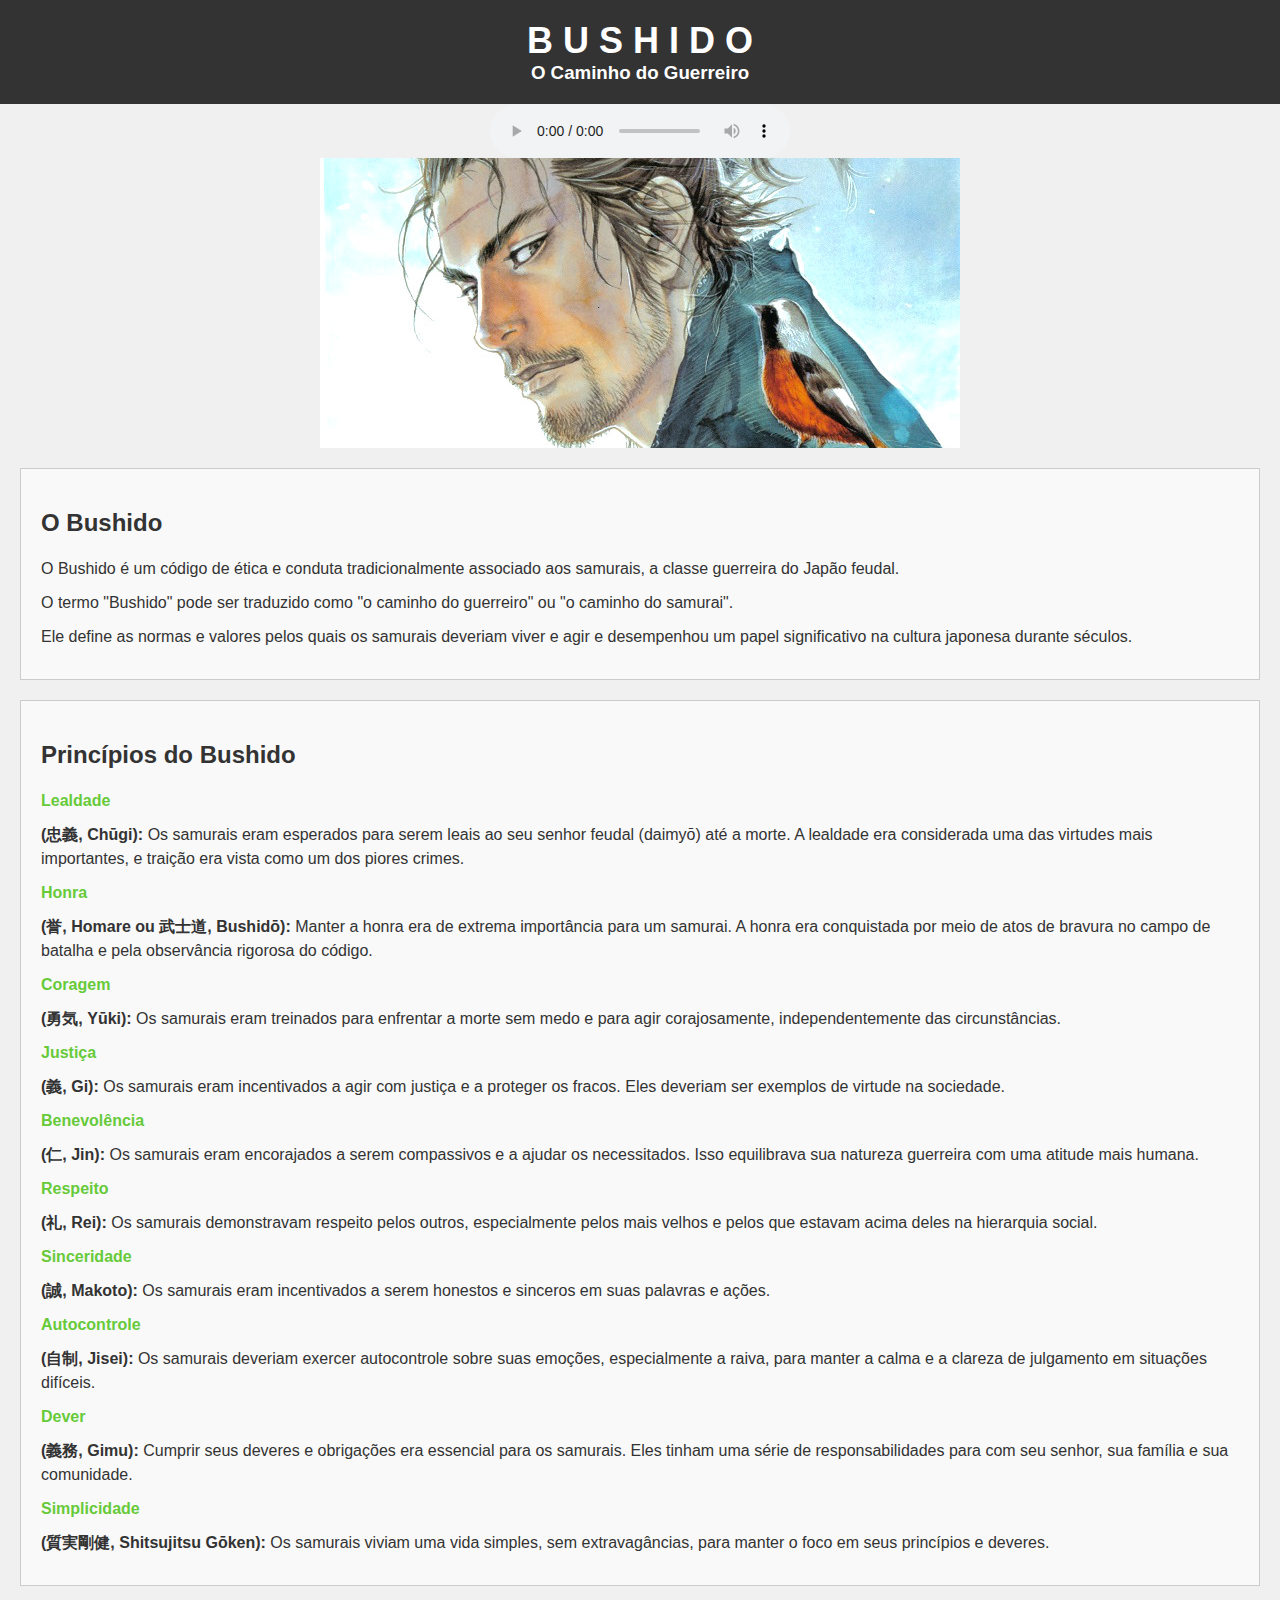
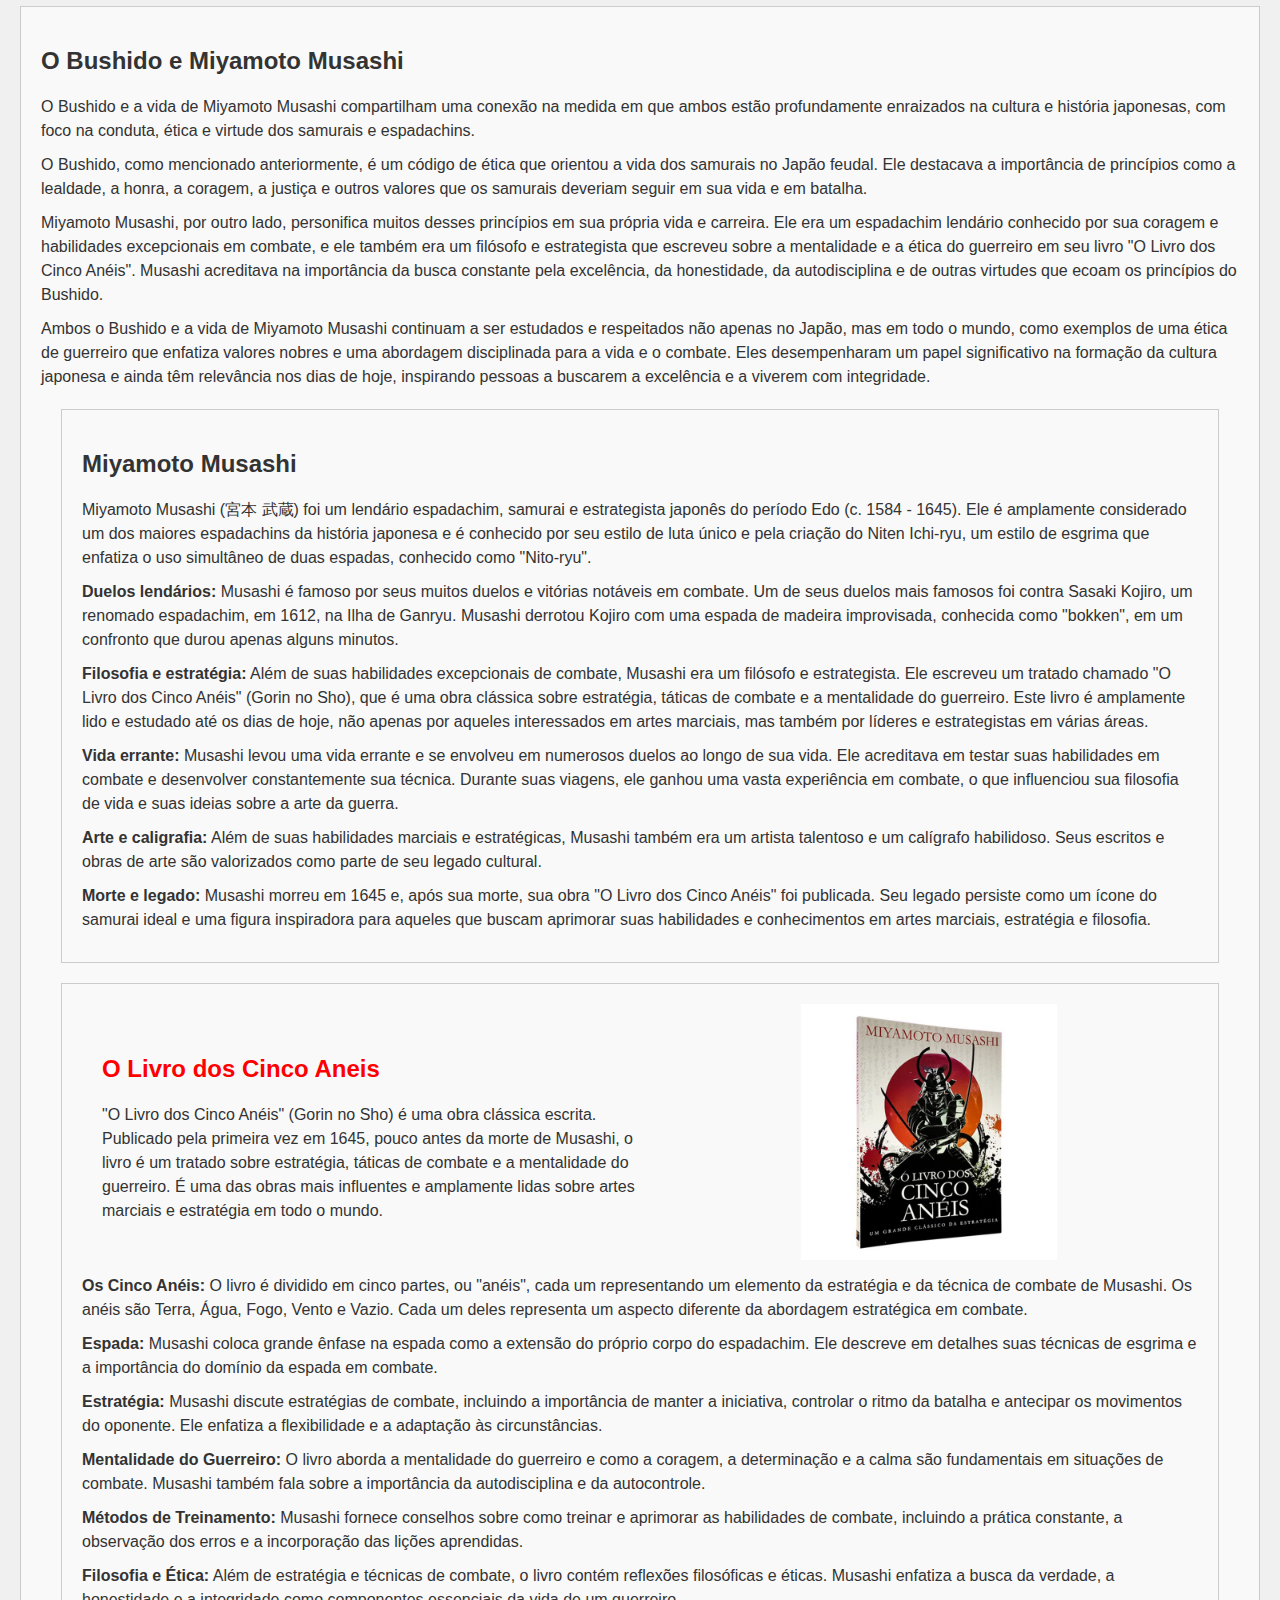
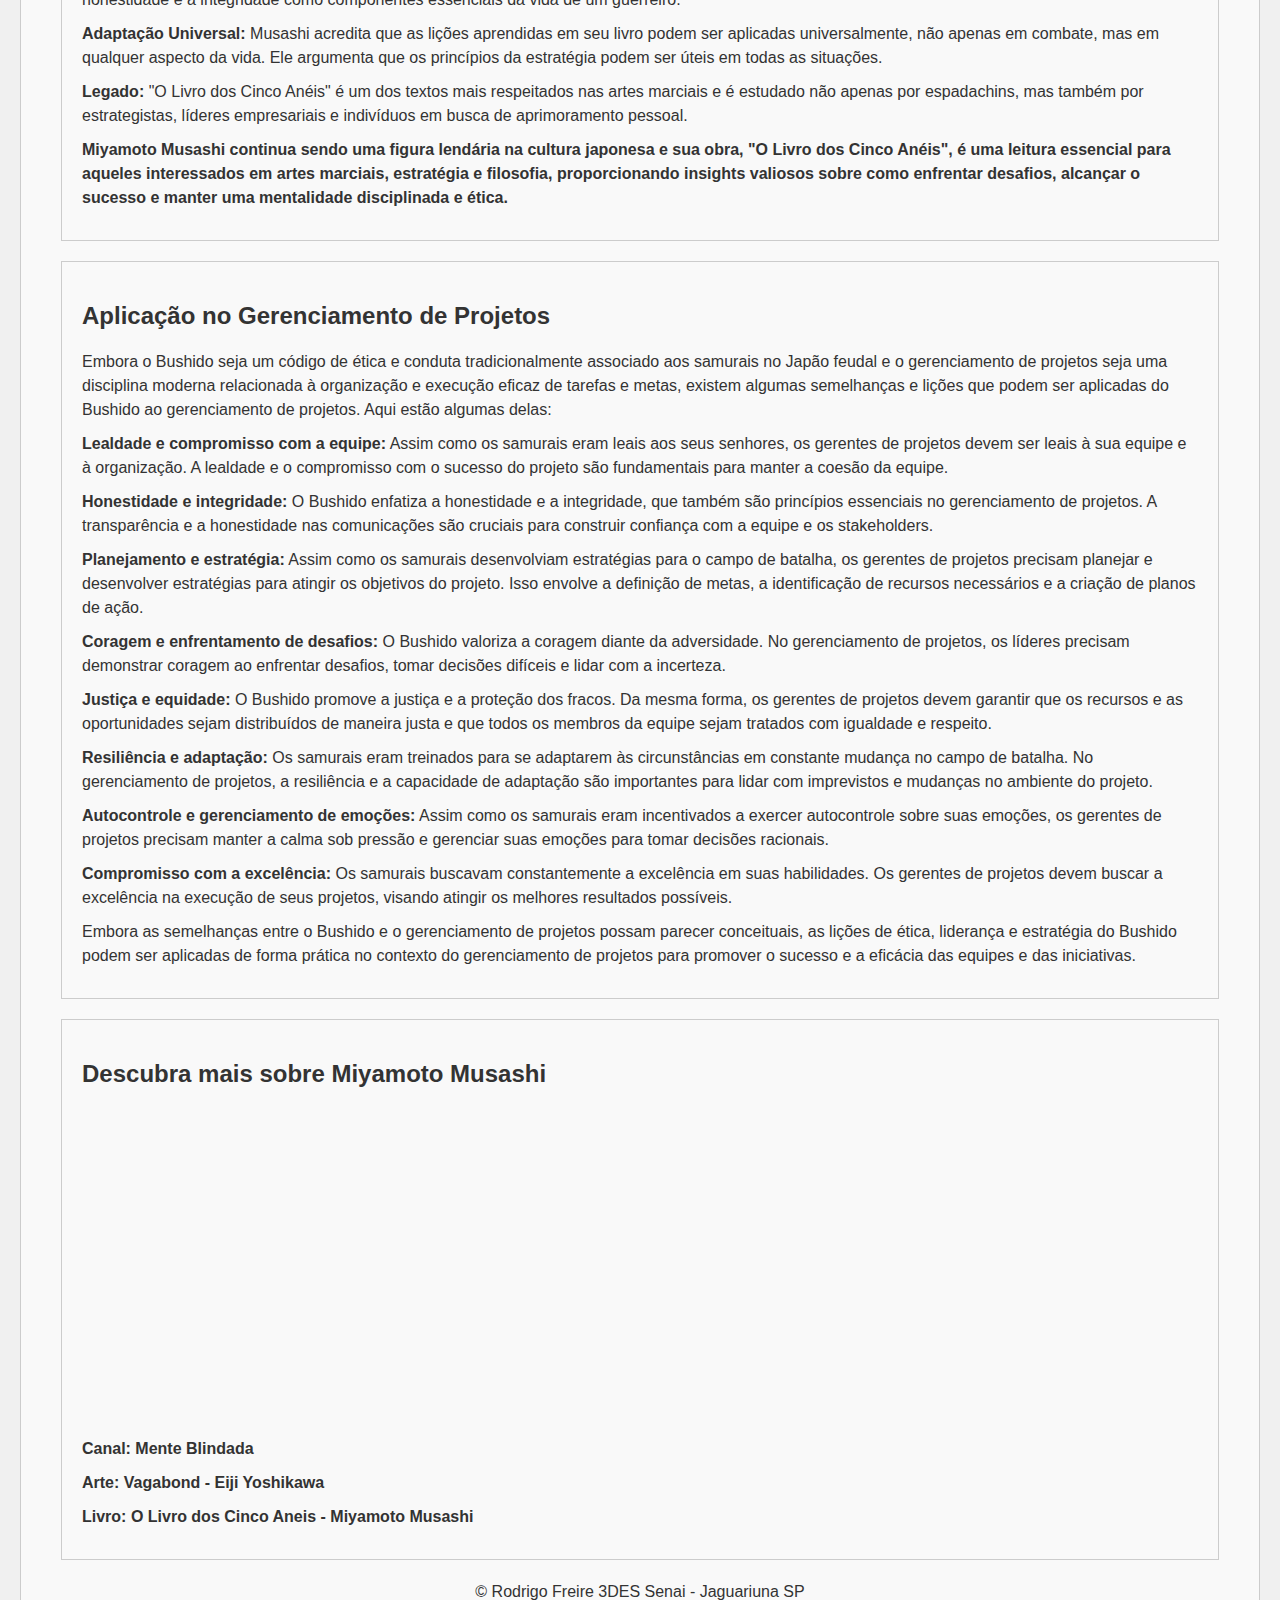
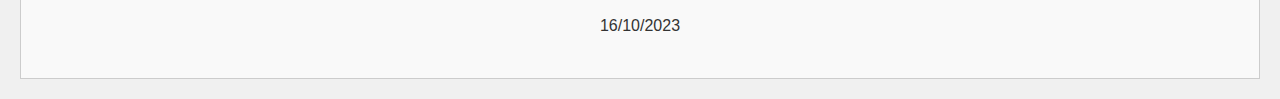
==== front/pagina2/index.html @ 3cf16ec8 "Bushido Completo" ====
<!DOCTYPE html>
<html>
<head>
    <meta charset="UTF-8">
    <title>Bushido 
        O Caminho do Guerreiro</title>
    <link rel="stylesheet" type="text/css" href="style.css">
</head>
<body>
    <header>
        <h1>B U S H I D O</h1>
        <h3>O Caminho do Guerreiro</h3>
    </header>
    <div class="centro">
        <audio controls autoplay loop>
          <source src="../src/SnapInsta.io - 1 Hour of Berserk Music (Theme of Guts) (128 kbps).mp3" type="audio/mpeg">
          Seu navegador não suporta a reprodução de áudio.
        </audio>
        <img id="miyamoto" src="../src/miyamotomusashi_vagabond.jpg">
      </div>
    <section>
        <h2>O Bushido</h2>
        <p>O Bushido é um código de ética e conduta tradicionalmente associado aos samurais, a classe guerreira do Japão feudal.</p>
        <p>O termo "Bushido" pode ser traduzido como "o caminho do guerreiro" ou "o caminho do samurai".</p>
        <p>Ele define as normas e valores pelos quais os samurais deveriam viver e agir e desempenhou um papel significativo na cultura japonesa durante séculos.</p>
    </section>
    <section>
        <h2>Princípios do Bushido</h2>
        <ul>
            <li><strong><p id="bushidoex">Lealdade</p>(忠義, Chūgi):</strong> Os samurais eram esperados para serem leais ao seu senhor feudal (daimyō) até a morte. A lealdade era considerada uma das virtudes mais importantes, e traição era vista como um dos piores crimes.</li>
            <li><strong><p id="bushidoex">Honra</p>(誉, Homare ou 武士道, Bushidō):</strong> Manter a honra era de extrema importância para um samurai. A honra era conquistada por meio de atos de bravura no campo de batalha e pela observância rigorosa do código.</li>
            <li><strong><p id="bushidoex">Coragem </p>(勇気, Yūki):</strong> Os samurais eram treinados para enfrentar a morte sem medo e para agir corajosamente, independentemente das circunstâncias.</li>
            <li><strong><p id="bushidoex">Justiça </p>(義, Gi):</strong> Os samurais eram incentivados a agir com justiça e a proteger os fracos. Eles deveriam ser exemplos de virtude na sociedade.</li>
            <li><strong><p id="bushidoex">Benevolência </p>(仁, Jin):</strong> Os samurais eram encorajados a serem compassivos e a ajudar os necessitados. Isso equilibrava sua natureza guerreira com uma atitude mais humana.</li>
            <li><strong><p id="bushidoex">Respeito </p>(礼, Rei):</strong> Os samurais demonstravam respeito pelos outros, especialmente pelos mais velhos e pelos que estavam acima deles na hierarquia social.</li>
            <li><strong><p id="bushidoex">Sinceridade </p>(誠, Makoto):</strong> Os samurais eram incentivados a serem honestos e sinceros em suas palavras e ações.</li>
            <li><strong><p id="bushidoex">Autocontrole </p>(自制, Jisei):</strong> Os samurais deveriam exercer autocontrole sobre suas emoções, especialmente a raiva, para manter a calma e a clareza de julgamento em situações difíceis.</li>
            <li><strong><p id="bushidoex">Dever </p>(義務, Gimu):</strong> Cumprir seus deveres e obrigações era essencial para os samurais. Eles tinham uma série de responsabilidades para com seu senhor, sua família e sua comunidade.</li>
            <li><strong><p id="bushidoex">Simplicidade </p>(質実剛健, Shitsujitsu Gōken):</strong> Os samurais viviam uma vida simples, sem extravagâncias, para manter o foco em seus princípios e deveres.</li>
        </ul>
    </section>

</header>
<section>
    <h2>O Bushido e Miyamoto Musashi</h2>
    <p>O Bushido e a vida de Miyamoto Musashi compartilham uma conexão na medida em que ambos estão profundamente enraizados na cultura e história japonesas, com foco na conduta, ética e virtude dos samurais e espadachins.</p>
    <p>O Bushido, como mencionado anteriormente, é um código de ética que orientou a vida dos samurais no Japão feudal. Ele destacava a importância de princípios como a lealdade, a honra, a coragem, a justiça e outros valores que os samurais deveriam seguir em sua vida e em batalha.</p>
    <p>Miyamoto Musashi, por outro lado, personifica muitos desses princípios em sua própria vida e carreira. Ele era um espadachim lendário conhecido por sua coragem e habilidades excepcionais em combate, e ele também era um filósofo e estrategista que escreveu sobre a mentalidade e a ética do guerreiro em seu livro "O Livro dos Cinco Anéis". Musashi acreditava na importância da busca constante pela excelência, da honestidade, da autodisciplina e de outras virtudes que ecoam os princípios do Bushido.</p>
    <p>Ambos o Bushido e a vida de Miyamoto Musashi continuam a ser estudados e respeitados não apenas no Japão, mas em todo o mundo, como exemplos de uma ética de guerreiro que enfatiza valores nobres e uma abordagem disciplinada para a vida e o combate. Eles desempenharam um papel significativo na formação da cultura japonesa e ainda têm relevância nos dias de hoje, inspirando pessoas a buscarem a excelência e a viverem com integridade.</p>

    <section>
        <h2>Miyamoto Musashi</h2>
        <p>Miyamoto Musashi (宮本 武蔵) foi um lendário espadachim, samurai e estrategista japonês do período Edo (c. 1584 - 1645). Ele é amplamente considerado um dos maiores espadachins da história japonesa e é conhecido por seu estilo de luta único e pela criação do Niten Ichi-ryu, um estilo de esgrima que enfatiza o uso simultâneo de duas espadas, conhecido como "Nito-ryu".</p>
        <ul>
            <li><strong>Duelos lendários:</strong> Musashi é famoso por seus muitos duelos e vitórias notáveis em combate. Um de seus duelos mais famosos foi contra Sasaki Kojiro, um renomado espadachim, em 1612, na Ilha de Ganryu. Musashi derrotou Kojiro com uma espada de madeira improvisada, conhecida como "bokken", em um confronto que durou apenas alguns minutos.</li>
            <li><strong>Filosofia e estratégia:</strong> Além de suas habilidades excepcionais de combate, Musashi era um filósofo e estrategista. Ele escreveu um tratado chamado "O Livro dos Cinco Anéis" (Gorin no Sho), que é uma obra clássica sobre estratégia, táticas de combate e a mentalidade do guerreiro. Este livro é amplamente lido e estudado até os dias de hoje, não apenas por aqueles interessados em artes marciais, mas também por líderes e estrategistas em várias áreas.</li>
            <li><strong>Vida errante:</strong> Musashi levou uma vida errante e se envolveu em numerosos duelos ao longo de sua vida. Ele acreditava em testar suas habilidades em combate e desenvolver constantemente sua técnica. Durante suas viagens, ele ganhou uma vasta experiência em combate, o que influenciou sua filosofia de vida e suas ideias sobre a arte da guerra.</li>
            <li><strong>Arte e caligrafia:</strong> Além de suas habilidades marciais e estratégicas, Musashi também era um artista talentoso e um calígrafo habilidoso. Seus escritos e obras de arte são valorizados como parte de seu legado cultural.</li>
            <li><strong>Morte e legado:</strong> Musashi morreu em 1645 e, após sua morte, sua obra "O Livro dos Cinco Anéis" foi publicada. Seu legado persiste como um ícone do samurai ideal e uma figura inspiradora para aqueles que buscam aprimorar suas habilidades e conhecimentos em artes marciais, estratégia e filosofia.</li>
        </ul>
    </section>
    <section>
        <div class="content">
            <div class="texto">
                <h2 id="aneisT">O Livro dos Cinco Aneis</h2>
                <p>"O Livro dos Cinco Anéis" (Gorin no Sho) é uma obra clássica escrita. Publicado pela primeira vez em 1645, pouco antes da morte de Musashi, o livro é um tratado sobre estratégia, táticas de combate e a mentalidade do guerreiro. 
                    É uma das obras mais influentes e amplamente lidas sobre artes marciais e estratégia em todo o mundo.</p>        
                </div>
                <div class="imagem">
                    <img id="aneis" src="../src/4urb4uzpniniqn68qszfetjwrgpxscu9icsy_640x640+fill_ffffff.jpg">
                </div>
        </div>
        <ul>
            <li><strong>Os Cinco Anéis:</strong> O livro é dividido em cinco partes, ou "anéis", cada um representando um elemento da estratégia e da técnica de combate de Musashi. Os anéis são Terra, Água, Fogo, Vento e Vazio. Cada um deles representa um aspecto diferente da abordagem estratégica em combate.</li>
        
            <li><strong>Espada:</strong> Musashi coloca grande ênfase na espada como a extensão do próprio corpo do espadachim. Ele descreve em detalhes suas técnicas de esgrima e a importância do domínio da espada em combate.</li>

            <li><strong>Estratégia:</strong> Musashi discute estratégias de combate, incluindo a importância de manter a iniciativa, controlar o ritmo da batalha e antecipar os movimentos do oponente. Ele enfatiza a flexibilidade e a adaptação às circunstâncias.</li>

            <li><strong>Mentalidade do Guerreiro:</strong> O livro aborda a mentalidade do guerreiro e como a coragem, a determinação e a calma são fundamentais em situações de combate. Musashi também fala sobre a importância da autodisciplina e da autocontrole.</li>

            <li><strong>Métodos de Treinamento:</strong> Musashi fornece conselhos sobre como treinar e aprimorar as habilidades de combate, incluindo a prática constante, a observação dos erros e a incorporação das lições aprendidas.</li>

            <li><strong>Filosofia e Ética:</strong> Além de estratégia e técnicas de combate, o livro contém reflexões filosóficas e éticas. Musashi enfatiza a busca da verdade, a honestidade e a integridade como componentes essenciais da vida de um guerreiro.</li>

            <li><strong>Adaptação Universal:</strong> Musashi acredita que as lições aprendidas em seu livro podem ser aplicadas universalmente, não apenas em combate, mas em qualquer aspecto da vida. Ele argumenta que os princípios da estratégia podem ser úteis em todas as situações.</li>

            <li><strong>Legado:</strong> "O Livro dos Cinco Anéis" é um dos textos mais respeitados nas artes marciais e é estudado não apenas por espadachins, mas também por estrategistas, líderes empresariais e indivíduos em busca de aprimoramento pessoal.</li>

            <li><strong>Miyamoto Musashi continua sendo uma figura lendária na cultura japonesa e sua obra, "O Livro dos Cinco Anéis", é uma leitura essencial para aqueles interessados em artes marciais, estratégia e filosofia, proporcionando insights valiosos sobre como enfrentar desafios, alcançar o sucesso e manter uma mentalidade disciplinada e ética.</strong></li>
        </ul>
    </section>
    <section>
        <h2>Aplicação no Gerenciamento de Projetos</h2>
        <p>Embora o Bushido seja um código de ética e conduta tradicionalmente associado aos samurais no Japão feudal e o gerenciamento de projetos seja uma disciplina moderna relacionada à organização e execução eficaz de tarefas e metas, existem algumas semelhanças e lições que podem ser aplicadas do Bushido ao gerenciamento de projetos. Aqui estão algumas delas:</p>
        <ul>
            <li><strong>Lealdade e compromisso com a equipe:</strong> Assim como os samurais eram leais aos seus senhores, os gerentes de projetos devem ser leais à sua equipe e à organização. A lealdade e o compromisso com o sucesso do projeto são fundamentais para manter a coesão da equipe.</li>
            <li><strong>Honestidade e integridade:</strong> O Bushido enfatiza a honestidade e a integridade, que também são princípios essenciais no gerenciamento de projetos. A transparência e a honestidade nas comunicações são cruciais para construir confiança com a equipe e os stakeholders.</li>
            <li><strong>Planejamento e estratégia:</strong> Assim como os samurais desenvolviam estratégias para o campo de batalha, os gerentes de projetos precisam planejar e desenvolver estratégias para atingir os objetivos do projeto. Isso envolve a definição de metas, a identificação de recursos necessários e a criação de planos de ação.</li>
            <li><strong>Coragem e enfrentamento de desafios:</strong> O Bushido valoriza a coragem diante da adversidade. No gerenciamento de projetos, os líderes precisam demonstrar coragem ao enfrentar desafios, tomar decisões difíceis e lidar com a incerteza.</li>
            <li><strong>Justiça e equidade:</strong> O Bushido promove a justiça e a proteção dos fracos. Da mesma forma, os gerentes de projetos devem garantir que os recursos e as oportunidades sejam distribuídos de maneira justa e que todos os membros da equipe sejam tratados com igualdade e respeito.</li>
            <li><strong>Resiliência e adaptação:</strong> Os samurais eram treinados para se adaptarem às circunstâncias em constante mudança no campo de batalha. No gerenciamento de projetos, a resiliência e a capacidade de adaptação são importantes para lidar com imprevistos e mudanças no ambiente do projeto.</li>
            <li><strong>Autocontrole e gerenciamento de emoções:</strong> Assim como os samurais eram incentivados a exercer autocontrole sobre suas emoções, os gerentes de projetos precisam manter a calma sob pressão e gerenciar suas emoções para tomar decisões racionais.</li>
            <li><strong>Compromisso com a excelência:</strong> Os samurais buscavam constantemente a excelência em suas habilidades. Os gerentes de projetos devem buscar a excelência na execução de seus projetos, visando atingir os melhores resultados possíveis.</li>
        </ul>
        <p>Embora as semelhanças entre o Bushido e o gerenciamento de projetos possam parecer conceituais, as lições de ética, liderança e estratégia do Bushido podem ser aplicadas de forma prática no contexto do gerenciamento de projetos para promover o sucesso e a eficácia das equipes e das iniciativas.</p>
    </section>
    <section class="knowore">
        <h2>Descubra mais sobre Miyamoto Musashi</h2>
    <div>
        <iframe width="560" height="315" src="https://www.youtube.com/embed/C63Zp-Cafrk" frameborder="0" allowfullscreen></iframe>
    </div>
        <p><strong>Canal: Mente Blindada</strong></p>
        <p><strong>Arte: Vagabond - Eiji Yoshikawa</strong></p>
        <p><strong>Livro: O Livro dos Cinco Aneis - Miyamoto Musashi</strong></p>
    </section>

    <footer>
        <p>&copy; Rodrigo Freire 3DES Senai - Jaguariuna SP</p>
        <p>16/10/2023</p>
    </footer>
</body>
<script src="script.js"></script>
</html>
---- front/pagina2/style.css ----
* {
    margin: 0;
    padding: 0;
    box-sizing: border-box;
}

body {
    font-family: Arial, sans-serif;
    margin: 0;
    padding: 0;
    background-color: #f0f0f0;
    color: #000;
}

header {
    text-align: center;
    background-color: #333;
    color: white;
    padding: 20px;
}

.centro {
    display: flex;
    flex-direction: column;
    align-items: center;
    justify-content: center;
    text-align: center;
  }
  

#miyamoto{
    text-align: center;
}

h1 {
    font-size: 36px;
    margin: 0;
}

h2 {
    font-size: 24px;
    color: #333;
    margin: 20px 0;
}

p {
    font-size: 16px;
    line-height: 1.5;
    color: #333;
    margin: 10px 0;
}

ul {
    list-style: none;
    padding: 0;
}

li {
    font-size: 16px;
    line-height: 1.5;
    color: #333;
    margin: 10px 0;
}

#bushidoex {
    color: rgb(103, 202, 57);
    font-weight: bold; 
}

a {
    color: #007BFF;
    text-decoration: none;
}

a:hover {
    text-decoration: underline;
}

#aneisT{
    color: #ff0000;

}

.content {
    display: flex; 
    align-items: center; 
}

.texto {
    flex: 1; 
    padding: 0 20px; 
}

.imagem {
    flex: 1;
    text-align: center; 
}

#aneis{
    width: 20vw;
    height: auto;
}


section {
    margin: 20px;
    padding: 20px;
    border: 1px solid #ccc;
    background-color: #f9f9f9;
}

.knowMore{
    text-align: center;
}

footer {
    text-align: center;
    font-size: 14px;
    color: #777;
    margin: 20px 0;
}

@media (max-width: 768px) {
    h1 {
        font-size: 24px; 
    }
    h2 {
        font-size: 20px;
    }
    .content {
        flex-direction: column;
        text-align: center;
    }
    #aneis {
        width: 80%; 
    }
    section {
        margin: 10px; 
        padding: 10px;
    }
}
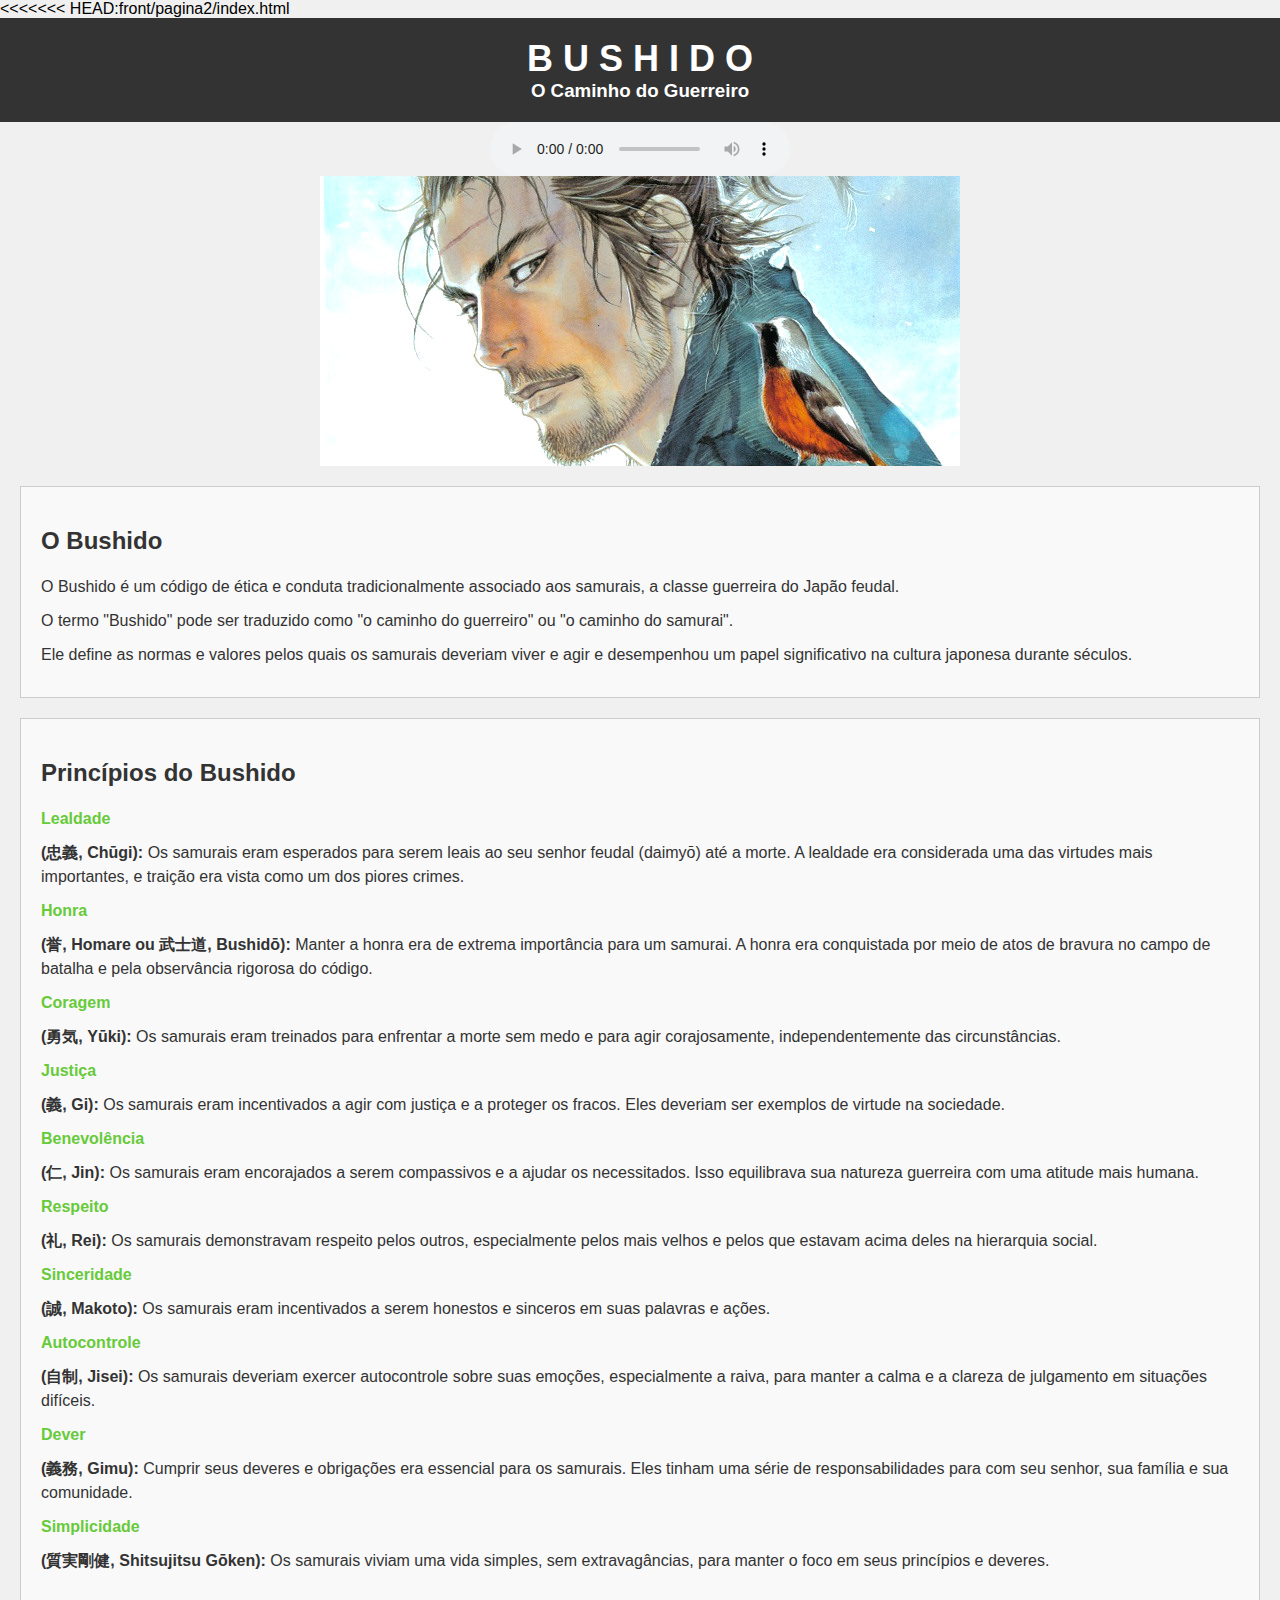
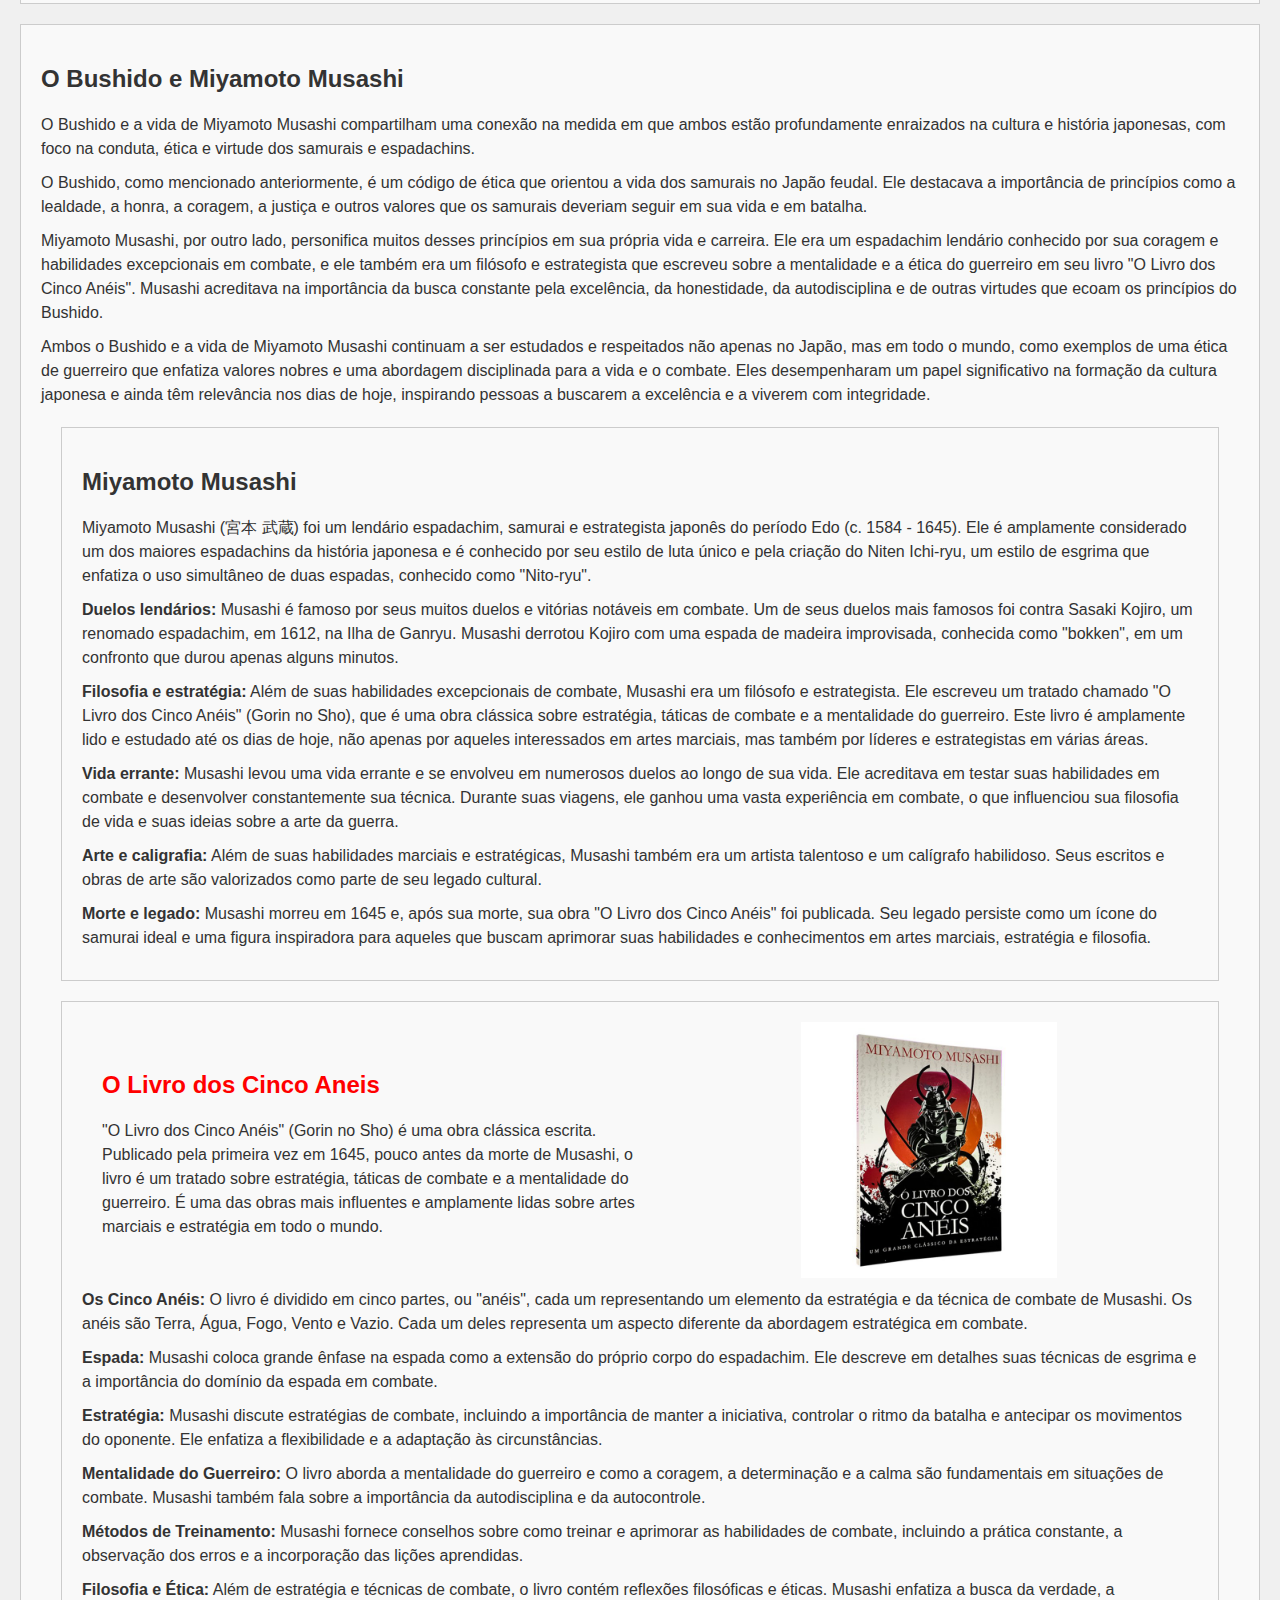
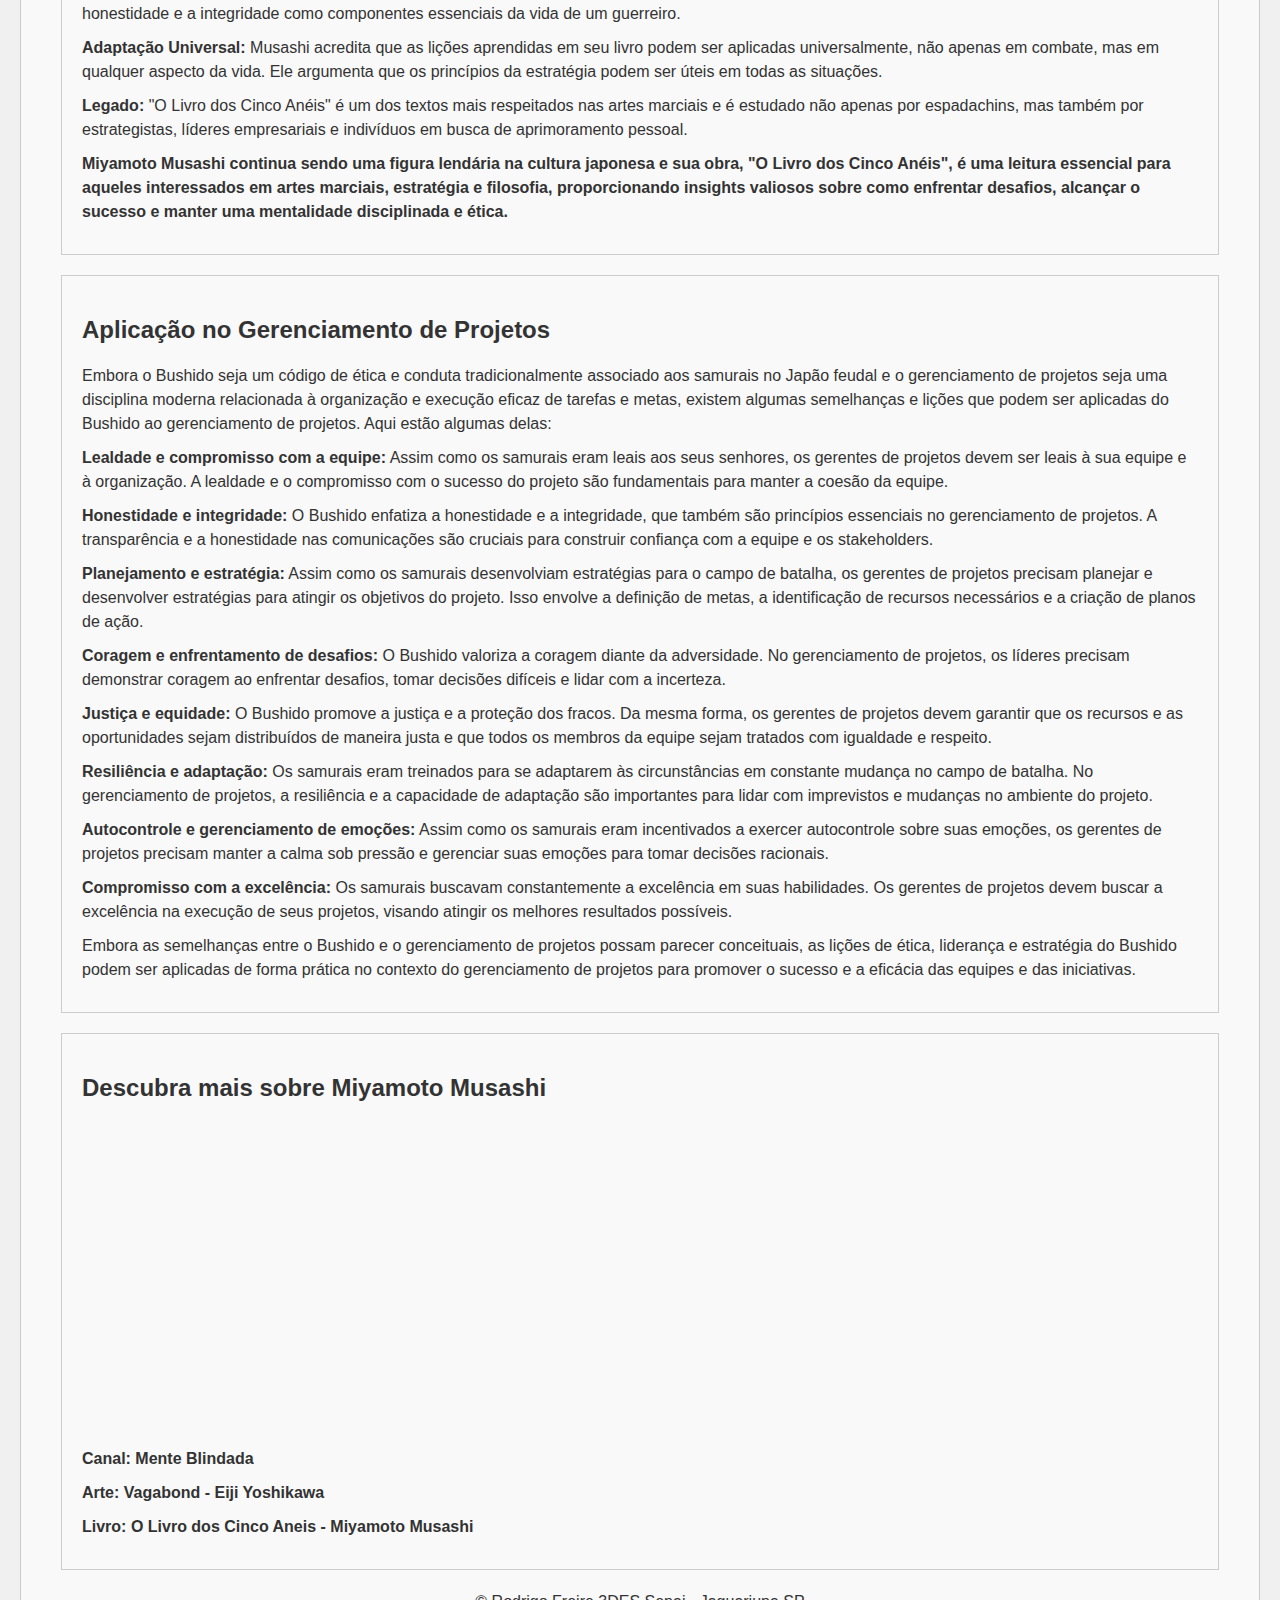
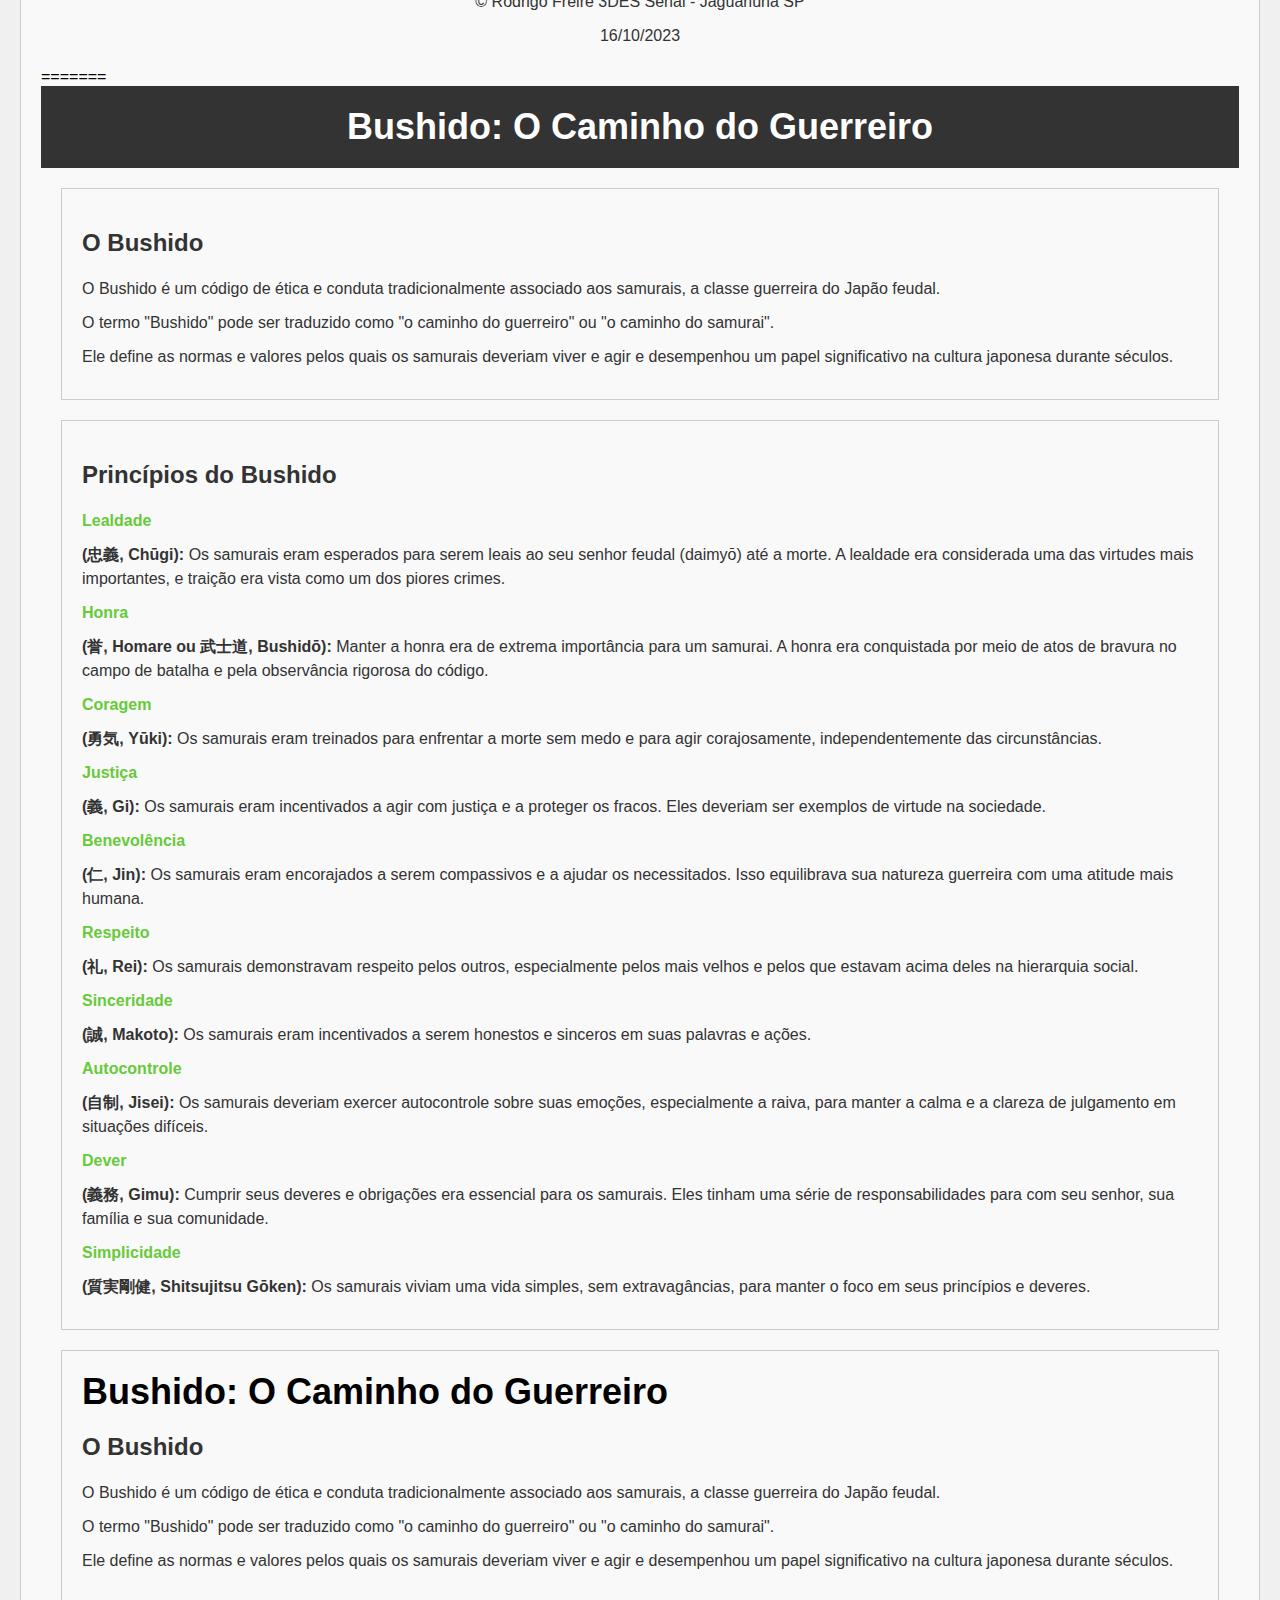
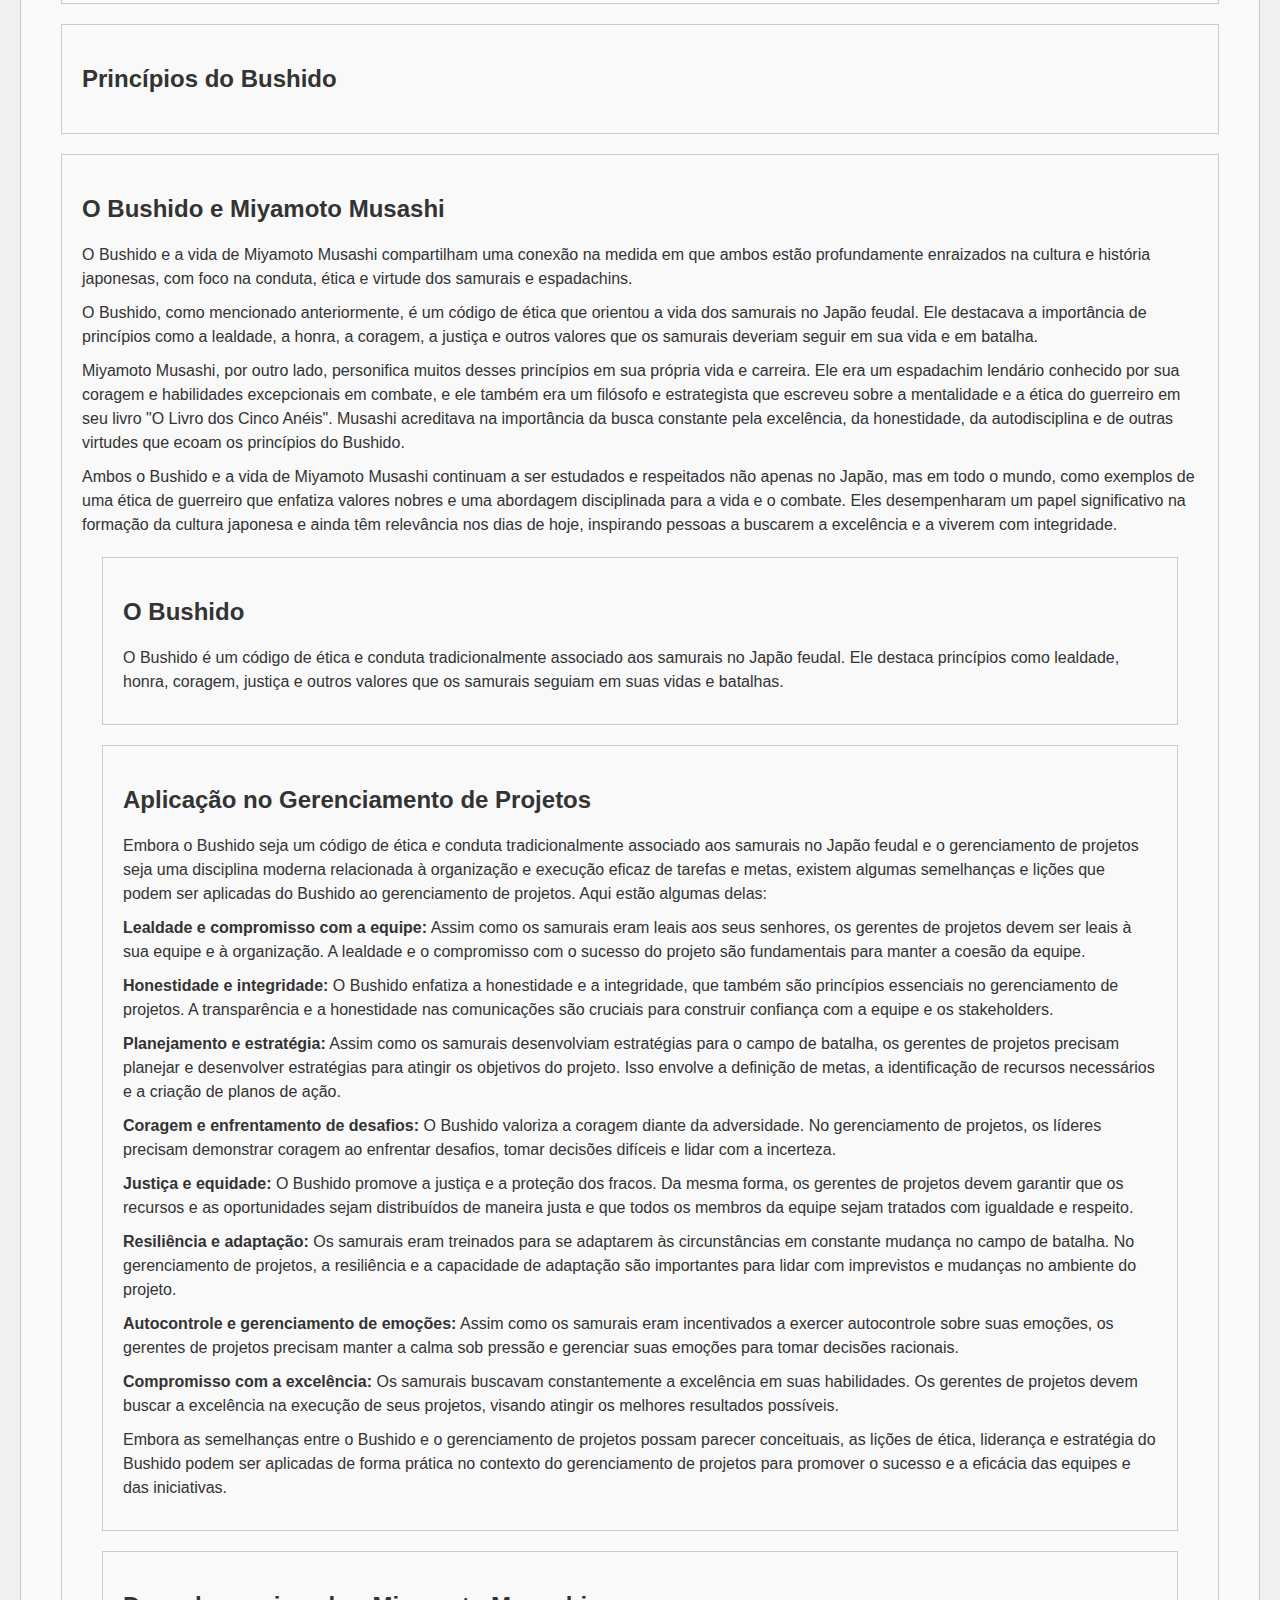
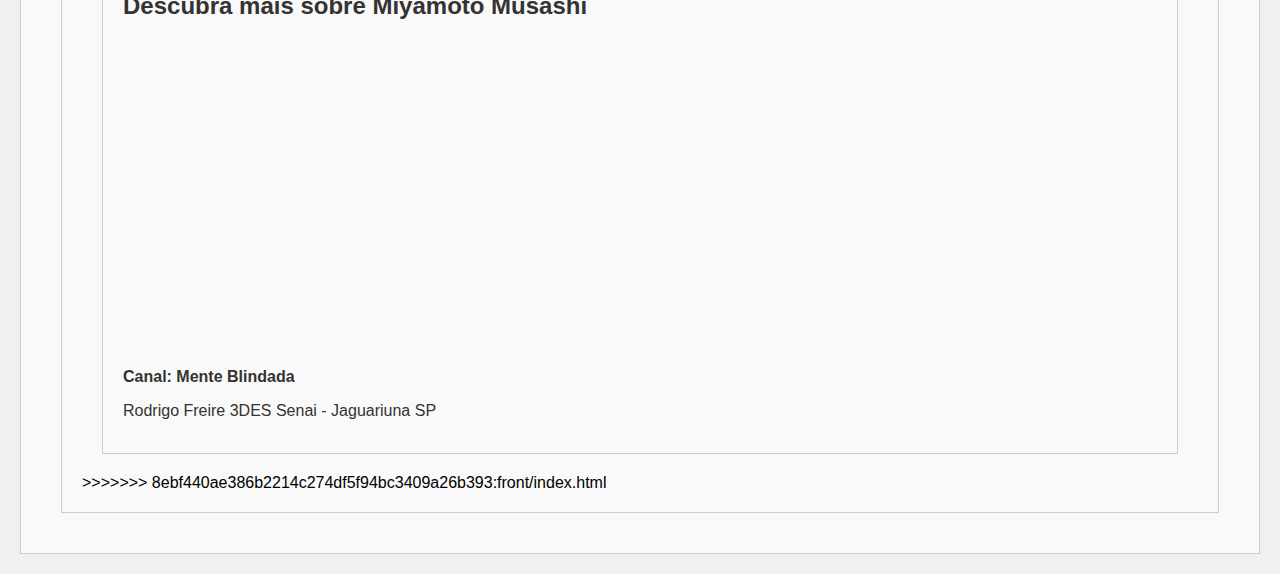
==== commit 5fd1540f: "teste" ====
--- a/front/pagina2/index.html
+++ b/front/pagina2/index.html
@@ -1,3 +1,4 @@
+<<<<<<< HEAD:front/pagina2/index.html
 <!DOCTYPE html>
 <html>
 <head>
@@ -122,3 +123,91 @@
 </body>
 <script src="script.js"></script>
 </html>
+=======
+<!DOCTYPE html>
+<html>
+<head>
+    <meta charset="UTF-8">
+    <title>Bushido: O Caminho do Guerreiro</title>
+    <link rel="stylesheet" type="text/css" href="style.css">
+</head>
+<body>
+    <header>
+        <h1>Bushido: O Caminho do Guerreiro</h1>
+    </header>
+    <section>
+        <h2>O Bushido</h2>
+        <p>O Bushido é um código de ética e conduta tradicionalmente associado aos samurais, a classe guerreira do Japão feudal.</p>
+        <p>O termo "Bushido" pode ser traduzido como "o caminho do guerreiro" ou "o caminho do samurai".</p>
+        <p>Ele define as normas e valores pelos quais os samurais deveriam viver e agir e desempenhou um papel significativo na cultura japonesa durante séculos.</p>
+    </section>
+    <section>
+        <h2>Princípios do Bushido</h2>
+        <ul>
+            <li><strong><p id="bushidoex">Lealdade</p>(忠義, Chūgi):</strong> Os samurais eram esperados para serem leais ao seu senhor feudal (daimyō) até a morte. A lealdade era considerada uma das virtudes mais importantes, e traição era vista como um dos piores crimes.</li>
+            <li><strong><p id="bushidoex">Honra</p>(誉, Homare ou 武士道, Bushidō):</strong> Manter a honra era de extrema importância para um samurai. A honra era conquistada por meio de atos de bravura no campo de batalha e pela observância rigorosa do código.</li>
+            <li><strong><p id="bushidoex">Coragem </p>(勇気, Yūki):</strong> Os samurais eram treinados para enfrentar a morte sem medo e para agir corajosamente, independentemente das circunstâncias.</li>
+            <li><strong><p id="bushidoex">Justiça </p>(義, Gi):</strong> Os samurais eram incentivados a agir com justiça e a proteger os fracos. Eles deveriam ser exemplos de virtude na sociedade.</li>
+            <li><strong><p id="bushidoex">Benevolência </p>(仁, Jin):</strong> Os samurais eram encorajados a serem compassivos e a ajudar os necessitados. Isso equilibrava sua natureza guerreira com uma atitude mais humana.</li>
+            <li><strong><p id="bushidoex">Respeito </p>(礼, Rei):</strong> Os samurais demonstravam respeito pelos outros, especialmente pelos mais velhos e pelos que estavam acima deles na hierarquia social.</li>
+            <li><strong><p id="bushidoex">Sinceridade </p>(誠, Makoto):</strong> Os samurais eram incentivados a serem honestos e sinceros em suas palavras e ações.</li>
+            <li><strong><p id="bushidoex">Autocontrole </p>(自制, Jisei):</strong> Os samurais deveriam exercer autocontrole sobre suas emoções, especialmente a raiva, para manter a calma e a clareza de julgamento em situações difíceis.</li>
+            <li><strong><p id="bushidoex">Dever </p>(義務, Gimu):</strong> Cumprir seus deveres e obrigações era essencial para os samurais. Eles tinham uma série de responsabilidades para com seu senhor, sua família e sua comunidade.</li>
+            <li><strong><p id="bushidoex">Simplicidade </p>(質実剛健, Shitsujitsu Gōken):</strong> Os samurais viviam uma vida simples, sem extravagâncias, para manter o foco em seus princípios e deveres.</li>
+        </ul>
+    </section>
+
+</header>
+<section>
+    <h1>Bushido: O Caminho do Guerreiro</h1>
+    <h2>O Bushido</h2>
+    <p>O Bushido é um código de ética e conduta tradicionalmente associado aos samurais, a classe guerreira do Japão feudal.</p>
+    <p>O termo "Bushido" pode ser traduzido como "o caminho do guerreiro" ou "o caminho do samurai".</p>
+    <p>Ele define as normas e valores pelos quais os samurais deveriam viver e agir e desempenhou um papel significativo na cultura japonesa durante séculos.</p>
+</section>
+<section>
+    <h2>Princípios do Bushido</h2>
+    <ul>
+        <!-- Princípios do Bushido (como anteriormente) -->
+    </ul>
+</section>
+<section>
+    <h2>O Bushido e Miyamoto Musashi</h2>
+    <p>O Bushido e a vida de Miyamoto Musashi compartilham uma conexão na medida em que ambos estão profundamente enraizados na cultura e história japonesas, com foco na conduta, ética e virtude dos samurais e espadachins.</p>
+    <p>O Bushido, como mencionado anteriormente, é um código de ética que orientou a vida dos samurais no Japão feudal. Ele destacava a importância de princípios como a lealdade, a honra, a coragem, a justiça e outros valores que os samurais deveriam seguir em sua vida e em batalha.</p>
+    <p>Miyamoto Musashi, por outro lado, personifica muitos desses princípios em sua própria vida e carreira. Ele era um espadachim lendário conhecido por sua coragem e habilidades excepcionais em combate, e ele também era um filósofo e estrategista que escreveu sobre a mentalidade e a ética do guerreiro em seu livro "O Livro dos Cinco Anéis". Musashi acreditava na importância da busca constante pela excelência, da honestidade, da autodisciplina e de outras virtudes que ecoam os princípios do Bushido.</p>
+    <p>Ambos o Bushido e a vida de Miyamoto Musashi continuam a ser estudados e respeitados não apenas no Japão, mas em todo o mundo, como exemplos de uma ética de guerreiro que enfatiza valores nobres e uma abordagem disciplinada para a vida e o combate. Eles desempenharam um papel significativo na formação da cultura japonesa e ainda têm relevância nos dias de hoje, inspirando pessoas a buscarem a excelência e a viverem com integridade.</p>
+
+    <section>
+        <h2>O Bushido</h2>
+        <p>O Bushido é um código de ética e conduta tradicionalmente associado aos samurais no Japão feudal. Ele destaca princípios como lealdade, honra, coragem, justiça e outros valores que os samurais seguiam em suas vidas e batalhas.</p>
+        <!-- Resto do conteúdo anterior -->
+    </section>
+    <section>
+        <h2>Aplicação no Gerenciamento de Projetos</h2>
+        <p>Embora o Bushido seja um código de ética e conduta tradicionalmente associado aos samurais no Japão feudal e o gerenciamento de projetos seja uma disciplina moderna relacionada à organização e execução eficaz de tarefas e metas, existem algumas semelhanças e lições que podem ser aplicadas do Bushido ao gerenciamento de projetos. Aqui estão algumas delas:</p>
+        <ul>
+            <li><strong>Lealdade e compromisso com a equipe:</strong> Assim como os samurais eram leais aos seus senhores, os gerentes de projetos devem ser leais à sua equipe e à organização. A lealdade e o compromisso com o sucesso do projeto são fundamentais para manter a coesão da equipe.</li>
+            <li><strong>Honestidade e integridade:</strong> O Bushido enfatiza a honestidade e a integridade, que também são princípios essenciais no gerenciamento de projetos. A transparência e a honestidade nas comunicações são cruciais para construir confiança com a equipe e os stakeholders.</li>
+            <li><strong>Planejamento e estratégia:</strong> Assim como os samurais desenvolviam estratégias para o campo de batalha, os gerentes de projetos precisam planejar e desenvolver estratégias para atingir os objetivos do projeto. Isso envolve a definição de metas, a identificação de recursos necessários e a criação de planos de ação.</li>
+            <li><strong>Coragem e enfrentamento de desafios:</strong> O Bushido valoriza a coragem diante da adversidade. No gerenciamento de projetos, os líderes precisam demonstrar coragem ao enfrentar desafios, tomar decisões difíceis e lidar com a incerteza.</li>
+            <li><strong>Justiça e equidade:</strong> O Bushido promove a justiça e a proteção dos fracos. Da mesma forma, os gerentes de projetos devem garantir que os recursos e as oportunidades sejam distribuídos de maneira justa e que todos os membros da equipe sejam tratados com igualdade e respeito.</li>
+            <li><strong>Resiliência e adaptação:</strong> Os samurais eram treinados para se adaptarem às circunstâncias em constante mudança no campo de batalha. No gerenciamento de projetos, a resiliência e a capacidade de adaptação são importantes para lidar com imprevistos e mudanças no ambiente do projeto.</li>
+            <li><strong>Autocontrole e gerenciamento de emoções:</strong> Assim como os samurais eram incentivados a exercer autocontrole sobre suas emoções, os gerentes de projetos precisam manter a calma sob pressão e gerenciar suas emoções para tomar decisões racionais.</li>
+            <li><strong>Compromisso com a excelência:</strong> Os samurais buscavam constantemente a excelência em suas habilidades. Os gerentes de projetos devem buscar a excelência na execução de seus projetos, visando atingir os melhores resultados possíveis.</li>
+        </ul>
+        <p>Embora as semelhanças entre o Bushido e o gerenciamento de projetos possam parecer conceituais, as lições de ética, liderança e estratégia do Bushido podem ser aplicadas de forma prática no contexto do gerenciamento de projetos para promover o sucesso e a eficácia das equipes e das iniciativas.</p>
+    </section>
+    <section class="knowore">
+        <h2>Descubra mais sobre Miyamoto Musashi</h2>
+    <div>
+        <iframe width="560" height="315" src="https://www.youtube.com/embed/C63Zp-Cafrk" frameborder="0" allowfullscreen></iframe>
+    </div>
+        <p><strong>Canal: Mente Blindada</strong></p>
+        <p>Rodrigo Freire 3DES Senai - Jaguariuna SP</p>
+    </section>
+
+</body>
+<script src="script.js"></script>
+</html>
+>>>>>>> 8ebf440ae386b2214c274df5f94bc3409a26b393:front/index.html
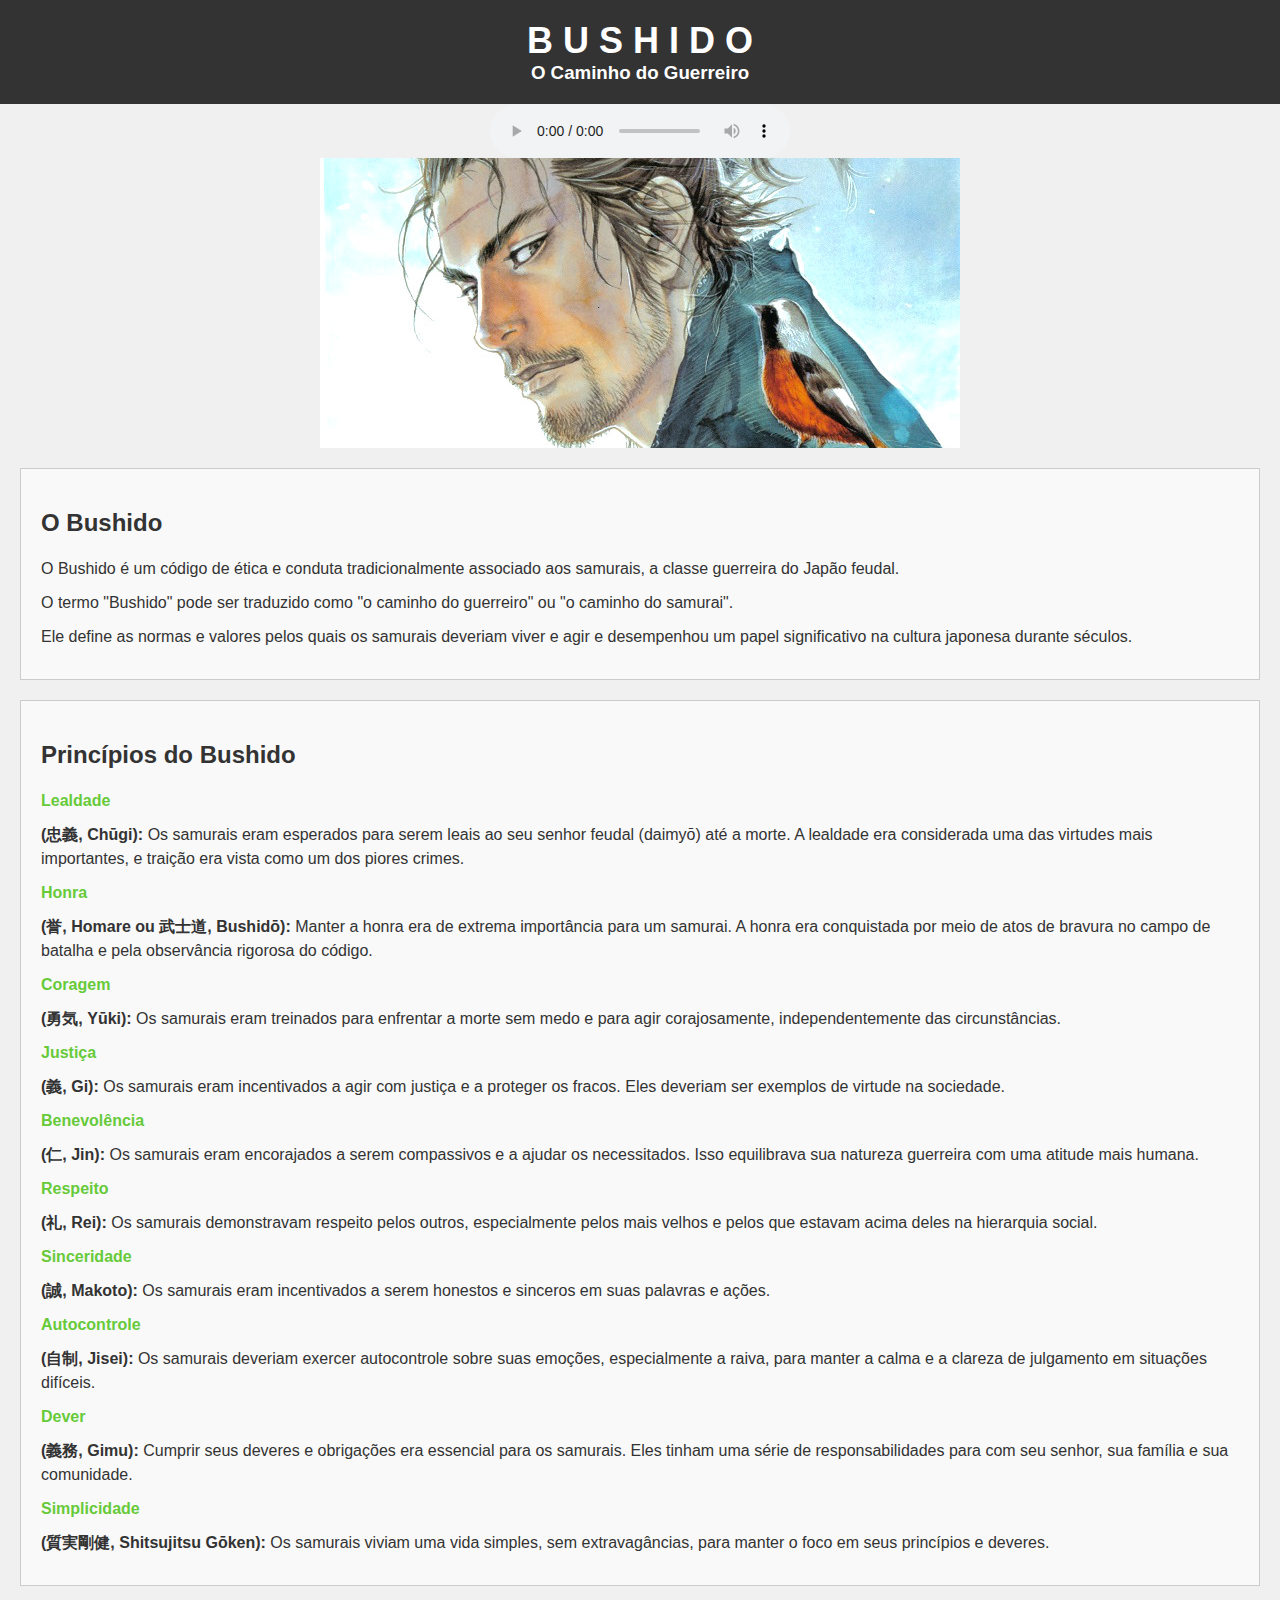
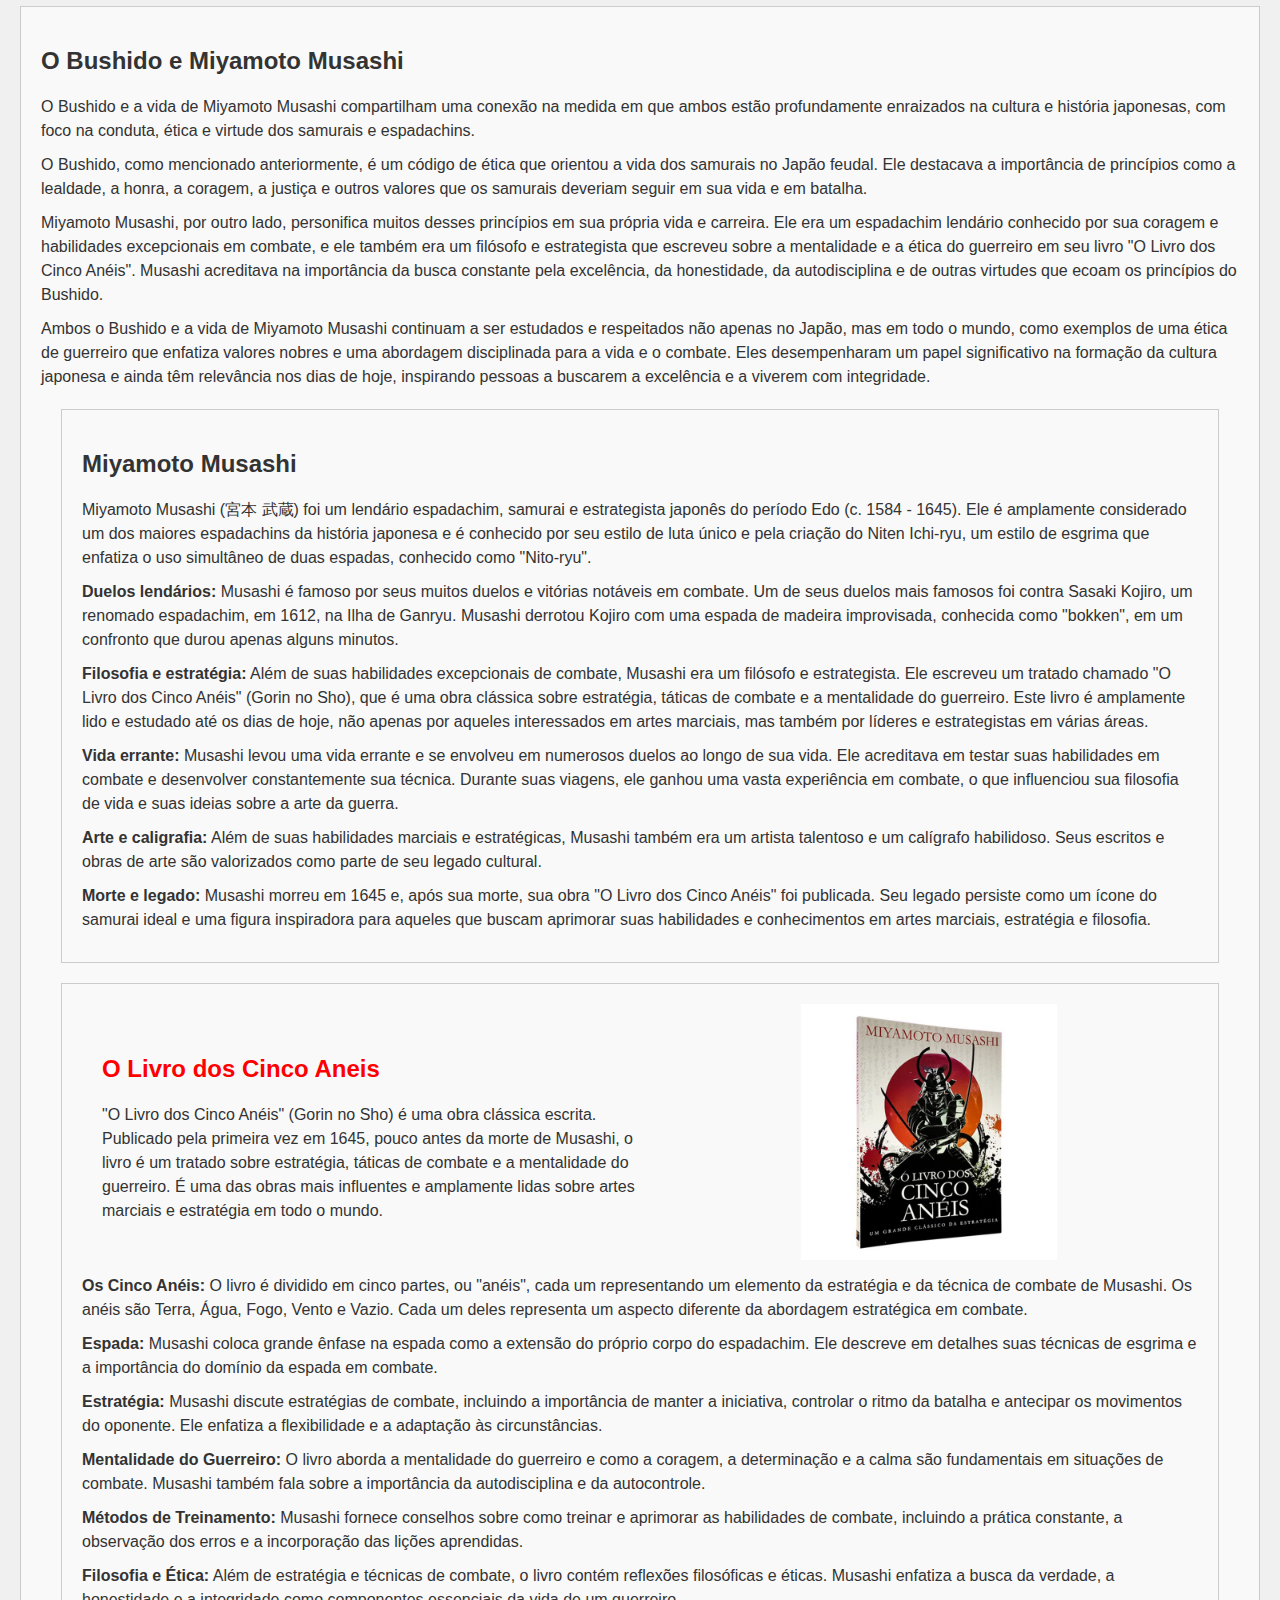
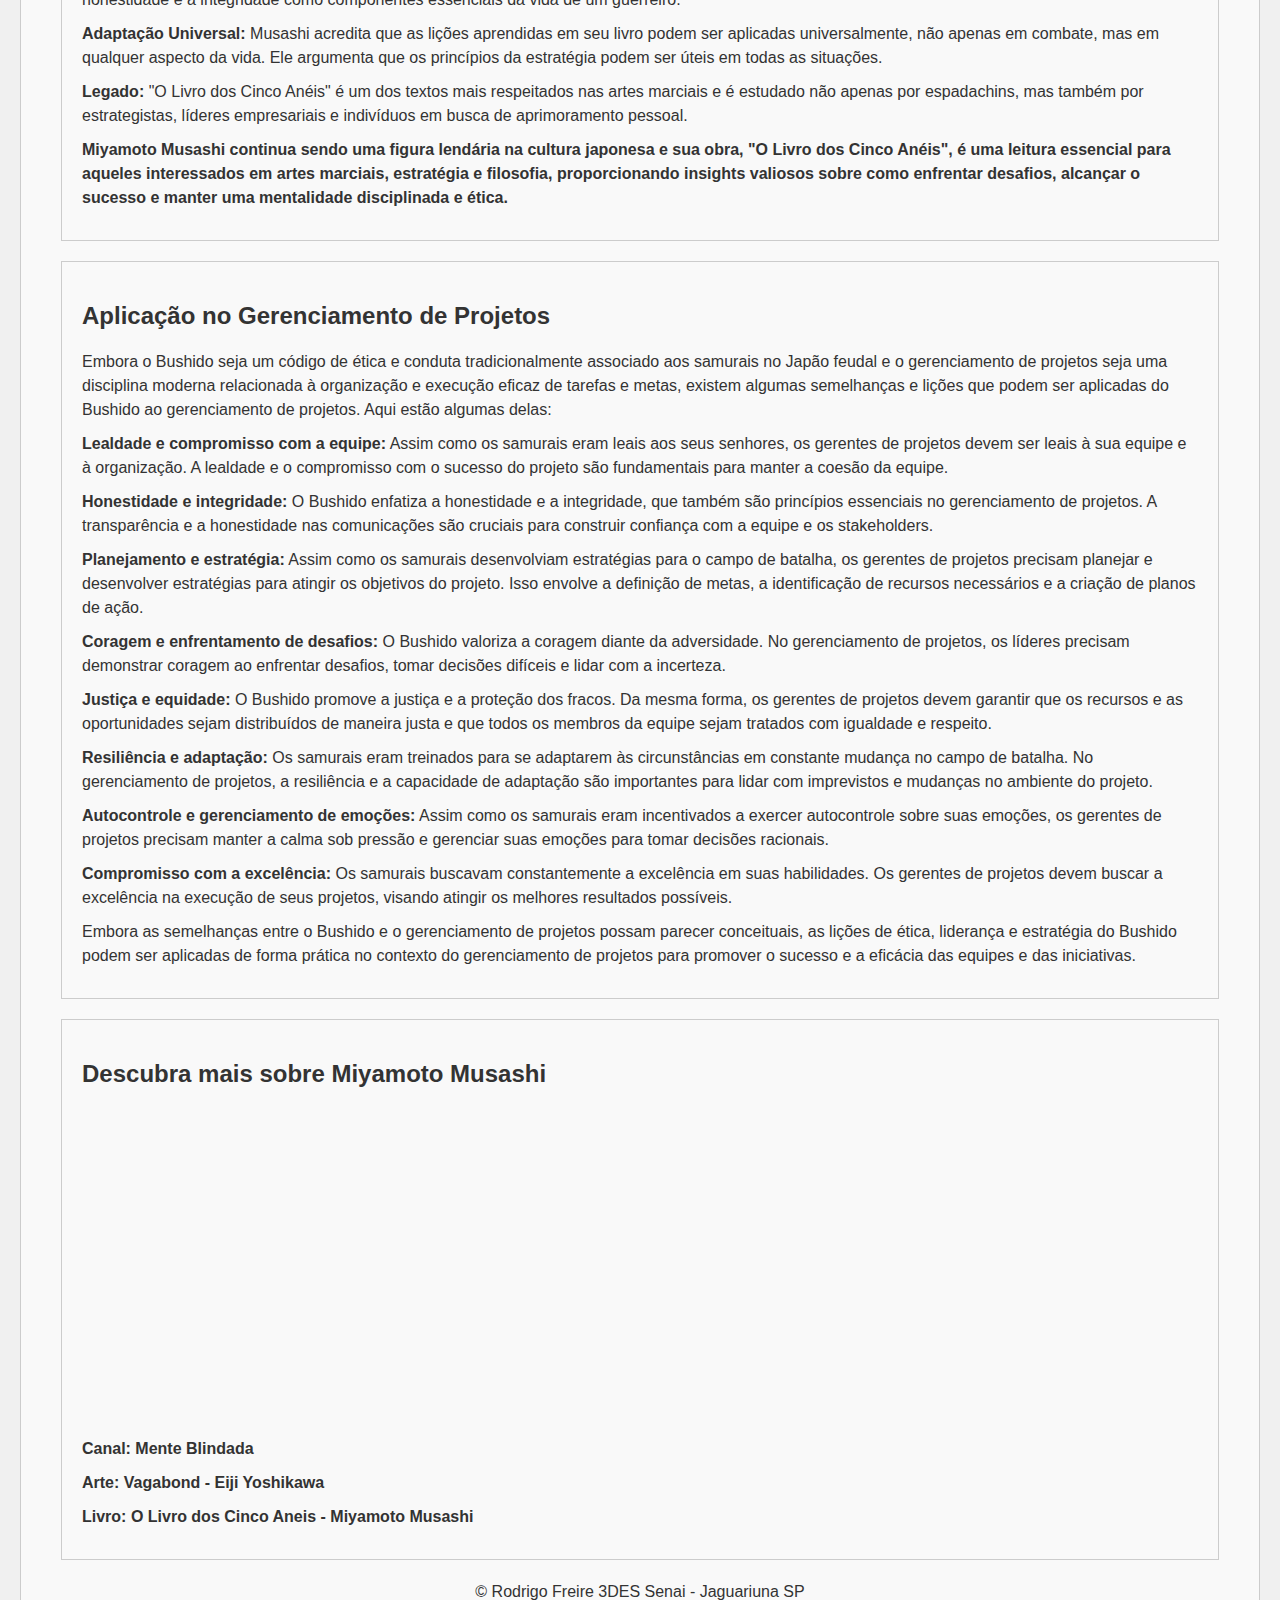
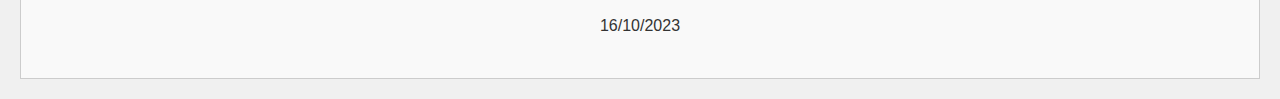
==== commit 2d28a8a4: "teste" ====
--- a/front/pagina2/index.html
+++ b/front/pagina2/index.html
@@ -1,4 +1,3 @@
-<<<<<<< HEAD:front/pagina2/index.html
 <!DOCTYPE html>
 <html>
 <head>
@@ -123,91 +122,3 @@
 </body>
 <script src="script.js"></script>
 </html>
-=======
-<!DOCTYPE html>
-<html>
-<head>
-    <meta charset="UTF-8">
-    <title>Bushido: O Caminho do Guerreiro</title>
-    <link rel="stylesheet" type="text/css" href="style.css">
-</head>
-<body>
-    <header>
-        <h1>Bushido: O Caminho do Guerreiro</h1>
-    </header>
-    <section>
-        <h2>O Bushido</h2>
-        <p>O Bushido é um código de ética e conduta tradicionalmente associado aos samurais, a classe guerreira do Japão feudal.</p>
-        <p>O termo "Bushido" pode ser traduzido como "o caminho do guerreiro" ou "o caminho do samurai".</p>
-        <p>Ele define as normas e valores pelos quais os samurais deveriam viver e agir e desempenhou um papel significativo na cultura japonesa durante séculos.</p>
-    </section>
-    <section>
-        <h2>Princípios do Bushido</h2>
-        <ul>
-            <li><strong><p id="bushidoex">Lealdade</p>(忠義, Chūgi):</strong> Os samurais eram esperados para serem leais ao seu senhor feudal (daimyō) até a morte. A lealdade era considerada uma das virtudes mais importantes, e traição era vista como um dos piores crimes.</li>
-            <li><strong><p id="bushidoex">Honra</p>(誉, Homare ou 武士道, Bushidō):</strong> Manter a honra era de extrema importância para um samurai. A honra era conquistada por meio de atos de bravura no campo de batalha e pela observância rigorosa do código.</li>
-            <li><strong><p id="bushidoex">Coragem </p>(勇気, Yūki):</strong> Os samurais eram treinados para enfrentar a morte sem medo e para agir corajosamente, independentemente das circunstâncias.</li>
-            <li><strong><p id="bushidoex">Justiça </p>(義, Gi):</strong> Os samurais eram incentivados a agir com justiça e a proteger os fracos. Eles deveriam ser exemplos de virtude na sociedade.</li>
-            <li><strong><p id="bushidoex">Benevolência </p>(仁, Jin):</strong> Os samurais eram encorajados a serem compassivos e a ajudar os necessitados. Isso equilibrava sua natureza guerreira com uma atitude mais humana.</li>
-            <li><strong><p id="bushidoex">Respeito </p>(礼, Rei):</strong> Os samurais demonstravam respeito pelos outros, especialmente pelos mais velhos e pelos que estavam acima deles na hierarquia social.</li>
-            <li><strong><p id="bushidoex">Sinceridade </p>(誠, Makoto):</strong> Os samurais eram incentivados a serem honestos e sinceros em suas palavras e ações.</li>
-            <li><strong><p id="bushidoex">Autocontrole </p>(自制, Jisei):</strong> Os samurais deveriam exercer autocontrole sobre suas emoções, especialmente a raiva, para manter a calma e a clareza de julgamento em situações difíceis.</li>
-            <li><strong><p id="bushidoex">Dever </p>(義務, Gimu):</strong> Cumprir seus deveres e obrigações era essencial para os samurais. Eles tinham uma série de responsabilidades para com seu senhor, sua família e sua comunidade.</li>
-            <li><strong><p id="bushidoex">Simplicidade </p>(質実剛健, Shitsujitsu Gōken):</strong> Os samurais viviam uma vida simples, sem extravagâncias, para manter o foco em seus princípios e deveres.</li>
-        </ul>
-    </section>
-
-</header>
-<section>
-    <h1>Bushido: O Caminho do Guerreiro</h1>
-    <h2>O Bushido</h2>
-    <p>O Bushido é um código de ética e conduta tradicionalmente associado aos samurais, a classe guerreira do Japão feudal.</p>
-    <p>O termo "Bushido" pode ser traduzido como "o caminho do guerreiro" ou "o caminho do samurai".</p>
-    <p>Ele define as normas e valores pelos quais os samurais deveriam viver e agir e desempenhou um papel significativo na cultura japonesa durante séculos.</p>
-</section>
-<section>
-    <h2>Princípios do Bushido</h2>
-    <ul>
-        <!-- Princípios do Bushido (como anteriormente) -->
-    </ul>
-</section>
-<section>
-    <h2>O Bushido e Miyamoto Musashi</h2>
-    <p>O Bushido e a vida de Miyamoto Musashi compartilham uma conexão na medida em que ambos estão profundamente enraizados na cultura e história japonesas, com foco na conduta, ética e virtude dos samurais e espadachins.</p>
-    <p>O Bushido, como mencionado anteriormente, é um código de ética que orientou a vida dos samurais no Japão feudal. Ele destacava a importância de princípios como a lealdade, a honra, a coragem, a justiça e outros valores que os samurais deveriam seguir em sua vida e em batalha.</p>
-    <p>Miyamoto Musashi, por outro lado, personifica muitos desses princípios em sua própria vida e carreira. Ele era um espadachim lendário conhecido por sua coragem e habilidades excepcionais em combate, e ele também era um filósofo e estrategista que escreveu sobre a mentalidade e a ética do guerreiro em seu livro "O Livro dos Cinco Anéis". Musashi acreditava na importância da busca constante pela excelência, da honestidade, da autodisciplina e de outras virtudes que ecoam os princípios do Bushido.</p>
-    <p>Ambos o Bushido e a vida de Miyamoto Musashi continuam a ser estudados e respeitados não apenas no Japão, mas em todo o mundo, como exemplos de uma ética de guerreiro que enfatiza valores nobres e uma abordagem disciplinada para a vida e o combate. Eles desempenharam um papel significativo na formação da cultura japonesa e ainda têm relevância nos dias de hoje, inspirando pessoas a buscarem a excelência e a viverem com integridade.</p>
-
-    <section>
-        <h2>O Bushido</h2>
-        <p>O Bushido é um código de ética e conduta tradicionalmente associado aos samurais no Japão feudal. Ele destaca princípios como lealdade, honra, coragem, justiça e outros valores que os samurais seguiam em suas vidas e batalhas.</p>
-        <!-- Resto do conteúdo anterior -->
-    </section>
-    <section>
-        <h2>Aplicação no Gerenciamento de Projetos</h2>
-        <p>Embora o Bushido seja um código de ética e conduta tradicionalmente associado aos samurais no Japão feudal e o gerenciamento de projetos seja uma disciplina moderna relacionada à organização e execução eficaz de tarefas e metas, existem algumas semelhanças e lições que podem ser aplicadas do Bushido ao gerenciamento de projetos. Aqui estão algumas delas:</p>
-        <ul>
-            <li><strong>Lealdade e compromisso com a equipe:</strong> Assim como os samurais eram leais aos seus senhores, os gerentes de projetos devem ser leais à sua equipe e à organização. A lealdade e o compromisso com o sucesso do projeto são fundamentais para manter a coesão da equipe.</li>
-            <li><strong>Honestidade e integridade:</strong> O Bushido enfatiza a honestidade e a integridade, que também são princípios essenciais no gerenciamento de projetos. A transparência e a honestidade nas comunicações são cruciais para construir confiança com a equipe e os stakeholders.</li>
-            <li><strong>Planejamento e estratégia:</strong> Assim como os samurais desenvolviam estratégias para o campo de batalha, os gerentes de projetos precisam planejar e desenvolver estratégias para atingir os objetivos do projeto. Isso envolve a definição de metas, a identificação de recursos necessários e a criação de planos de ação.</li>
-            <li><strong>Coragem e enfrentamento de desafios:</strong> O Bushido valoriza a coragem diante da adversidade. No gerenciamento de projetos, os líderes precisam demonstrar coragem ao enfrentar desafios, tomar decisões difíceis e lidar com a incerteza.</li>
-            <li><strong>Justiça e equidade:</strong> O Bushido promove a justiça e a proteção dos fracos. Da mesma forma, os gerentes de projetos devem garantir que os recursos e as oportunidades sejam distribuídos de maneira justa e que todos os membros da equipe sejam tratados com igualdade e respeito.</li>
-            <li><strong>Resiliência e adaptação:</strong> Os samurais eram treinados para se adaptarem às circunstâncias em constante mudança no campo de batalha. No gerenciamento de projetos, a resiliência e a capacidade de adaptação são importantes para lidar com imprevistos e mudanças no ambiente do projeto.</li>
-            <li><strong>Autocontrole e gerenciamento de emoções:</strong> Assim como os samurais eram incentivados a exercer autocontrole sobre suas emoções, os gerentes de projetos precisam manter a calma sob pressão e gerenciar suas emoções para tomar decisões racionais.</li>
-            <li><strong>Compromisso com a excelência:</strong> Os samurais buscavam constantemente a excelência em suas habilidades. Os gerentes de projetos devem buscar a excelência na execução de seus projetos, visando atingir os melhores resultados possíveis.</li>
-        </ul>
-        <p>Embora as semelhanças entre o Bushido e o gerenciamento de projetos possam parecer conceituais, as lições de ética, liderança e estratégia do Bushido podem ser aplicadas de forma prática no contexto do gerenciamento de projetos para promover o sucesso e a eficácia das equipes e das iniciativas.</p>
-    </section>
-    <section class="knowore">
-        <h2>Descubra mais sobre Miyamoto Musashi</h2>
-    <div>
-        <iframe width="560" height="315" src="https://www.youtube.com/embed/C63Zp-Cafrk" frameborder="0" allowfullscreen></iframe>
-    </div>
-        <p><strong>Canal: Mente Blindada</strong></p>
-        <p>Rodrigo Freire 3DES Senai - Jaguariuna SP</p>
-    </section>
-
-</body>
-<script src="script.js"></script>
-</html>
->>>>>>> 8ebf440ae386b2214c274df5f94bc3409a26b393:front/index.html
